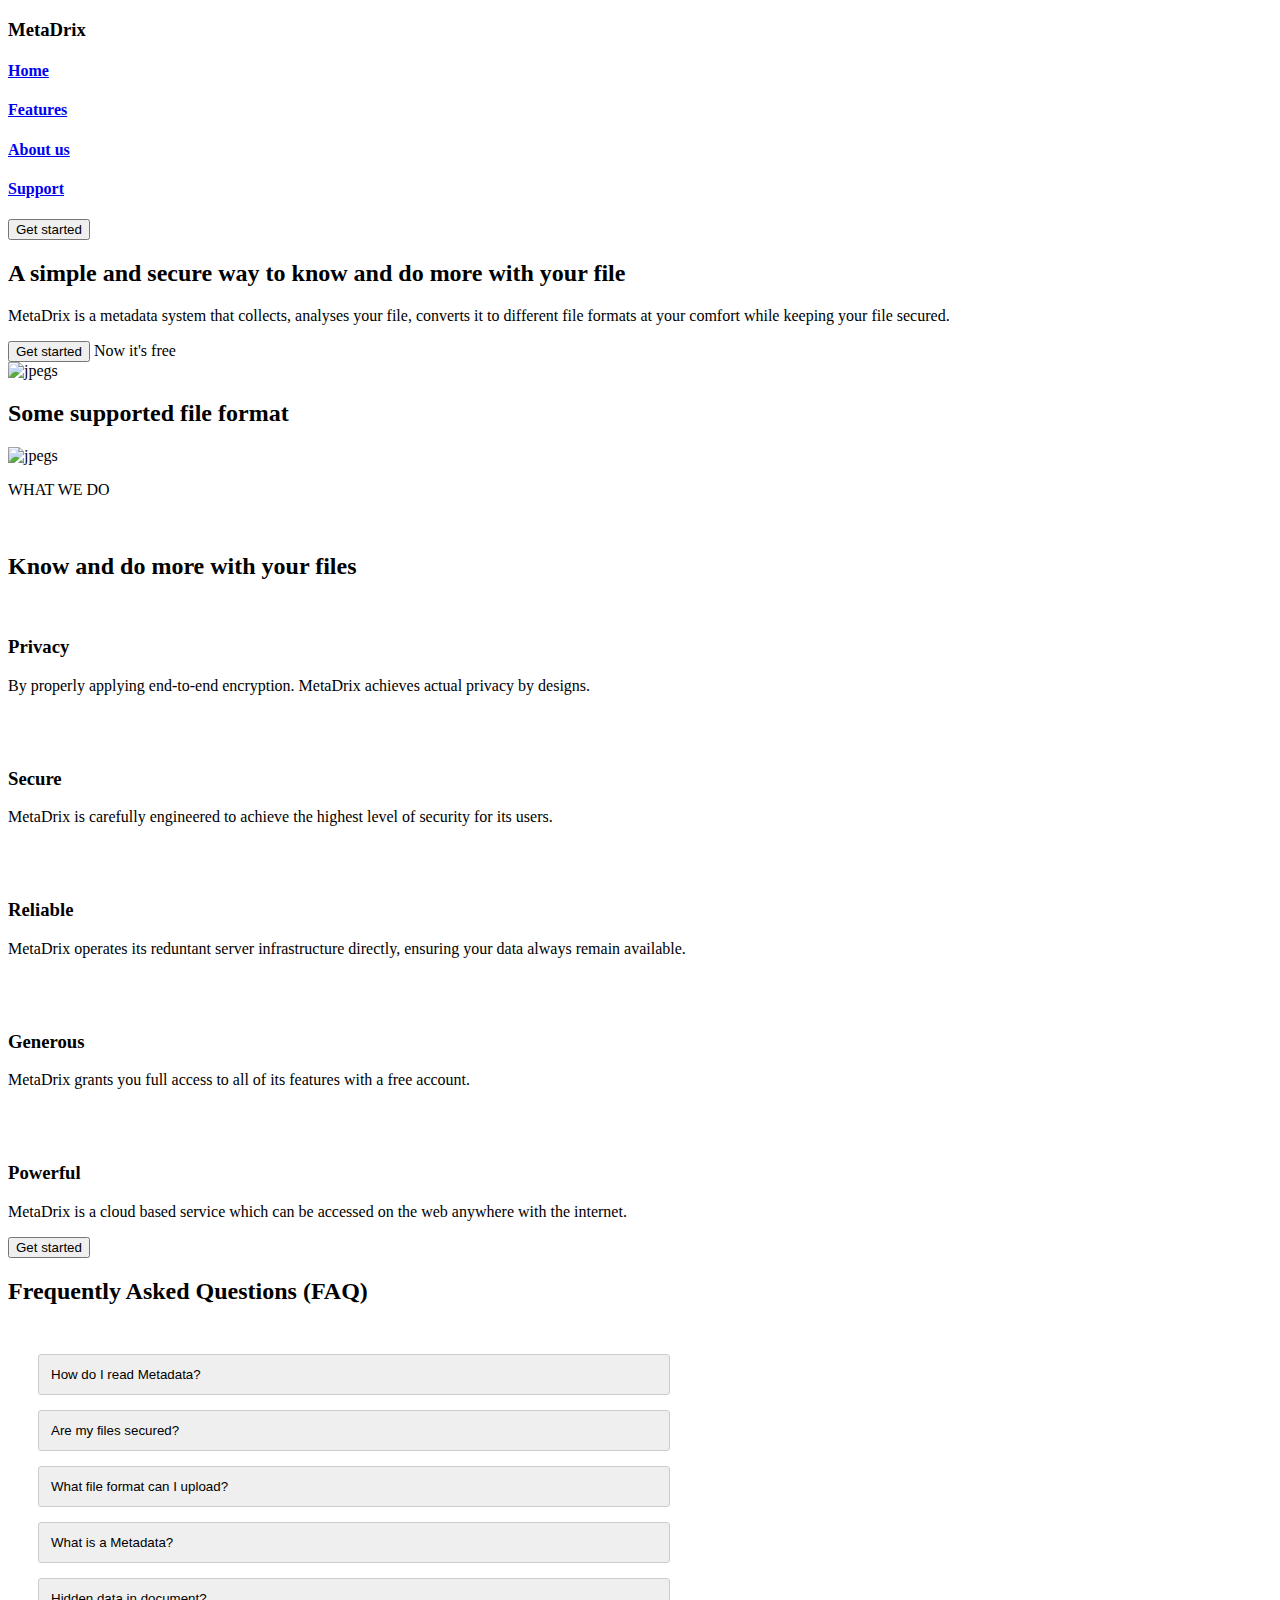
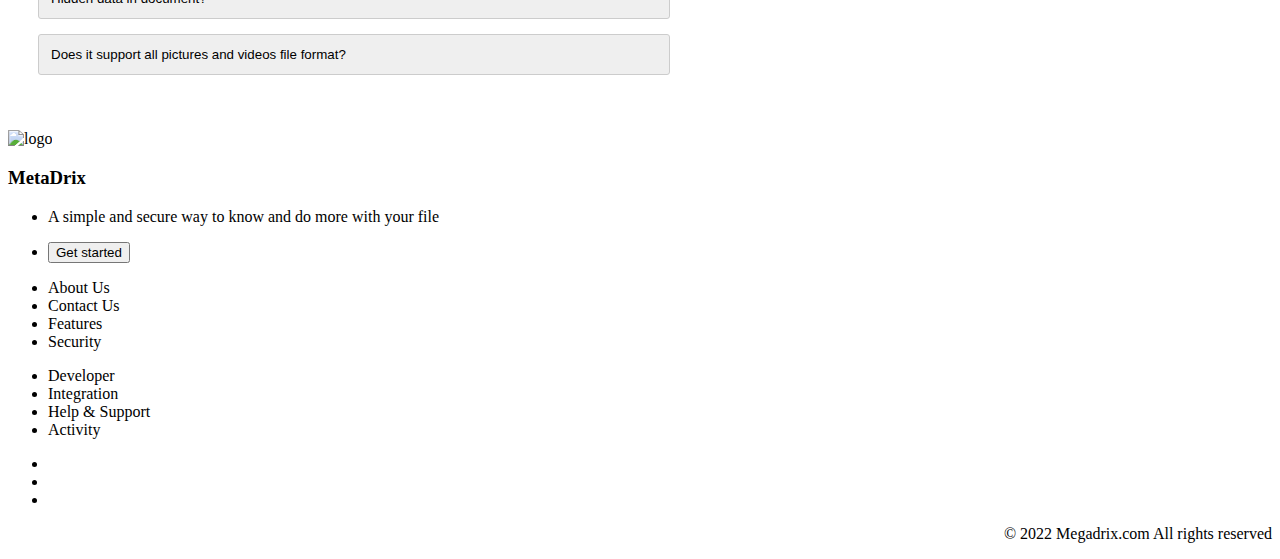
==== index.html @ 60a03e6a "metadata landing page in progress" ====
<!DOCTYPE html>
<html lang="en">
<head>
    <meta charset="UTF-8">
    <meta http-equiv="X-UA-Compatible" content="IE=edge">
    <meta name="viewport" content="width=device-width, initial-scale=1.0">
    <title>landing page</title>
    <link rel="shortcut icon" href="asset/favicon-32x32 (3).png" type="image/x-icon">
    <link rel="stylesheet" href="style.css">
</head>
<body>
    <header>
        <div class="navbar">
                    <h3 class="left">MetaDrix</h3>
                    <a class="#" href="#"><i class="fa fa-fw fa-home"></i>
                        <h4>Home</h4>
                      </a>
                      <a href="#"><i class="fa fa-fw fa-search"></i>
                        <h4>Features</h4>
                      </a>
                      <a href="#"><i class="fa fa-fw fa-envelope"></i>
                        <h4>About us</h4>
                      </a>
                      <a href="#"><i class="fa fa-fw fa-user"></i>
                        <h4>Support</h4>
                      </a>
                      </div>
                      <div>
                      <button  class="right" type="submit">Get started</button>
                      </div>
    </header>
    <main>
            <div class="container">
                <div>
                    <h2>A simple and secure way to know and do more with your file</h2>
                    <p>
                       MetaDrix is a metadata system that collects, analyses your file, converts it to different file formats at your comfort while keeping your file secured.
                    </p>
                    <button type="submit">Get started</button>
                    Now it's free
                </div>
                      <div>
                        <img src="" alt="jpegs">
                      </div>
                </div>
            </div>
            <div class="container">
                <div>
                    <h2>Some supported file format</h2>
                        <img src="" alt="jpegs">
                      </div>
            </div>

            <div class="container">
                <div>
                    <p>WHAT WE DO</p><br>
                    <h2>Know and do more with your files</h2>
                   <div></div>
                   <div></div>
                   <div></div>
                </div>
            </div>

            <div class="grid">
                <div class="1">
                    <img src="" alt="">
                    <h3>Privacy</h3>
                    <p>By properly applying end-to-end encryption. MetaDrix achieves actual privacy by designs.</p>
                </div>
                <div class="2">
                    <img src="" alt="">
                    <h3>Secure</h3>
                    <p>MetaDrix is carefully engineered to achieve the highest level of security for its users.</p>
                </div>
                <div class="3">
                    <img src="" alt="">
                    <h3>Reliable</h3>
                    <p>MetaDrix operates its reduntant server infrastructure directly, ensuring your data always remain available.</p>
                </div>
                <div class="4">
                    <img src="" alt="">
                    <h3>Generous</h3>
                    <p>MetaDrix grants you full access to all of its features with a free account.</p>
                </div>
                <div class="5">
                    <img src="" alt="">
                    <h3>Powerful</h3>
                    <p>MetaDrix is a cloud based service which can be accessed on the web anywhere with the internet.</p>
                </div>
            </div>

            <div class="container">
                    <button type="submit">Get started</button>
            </div>

            <div class="container">
                <div>
                    <h2>Frequently Asked Questions (FAQ)</h2>
                    <form action="#">
                        <div class="form">
                            <div class="types">
                                <input type="submit" value="How do I read Metadata?">
                            </div>
                            <div class="types">
                                <input type="submit" value="Are my files secured?">
                            </div>
                            <div class="types">
                                <input type="submit" value="What file format can I upload?">
                            </div>
                            <div class="types">
                                <input type="submit" value="What is a Metadata?">
                            </div>
                            <div class="types">
                                <input type="submit" value="Hidden data in document?">
                            </div>
                            <div class="types">
                                <input type="submit" value="Does it support all pictures and videos file format?">
                            </div>
                        </div>
                    </form>
                </div>
            </div>
        </main>
        
            <footer>
                <div class="container">
                <img src="asset/logo.svg" alt="logo">
                <h3>MetaDrix</h3>
                <div class="flex direction">
                    <div>
                <ul>
                    <li>
                        <p>
                            A simple and secure way to know and do more with your file
                        </p>
                    </li>
                    <li>
                        <button type="submit">Get started</button>
                    </li>
                </ul>
            </div>

                <div>
                    <ul>
                        <li>About Us</li>
                        <li>Contact Us</li>
                        <li>Features</li>
                        <li>Security</li>
                    </ul>
                </div>

                    <div>
                        <ul>
                            <li>Developer</li>
                            <li>Integration</li>
                            <li>Help & Support</li>
                            <li>Activity</li>
                        </ul>
                    </div>

                    <div>
                        <ul class="list">
                            <li><a class="work" href="a"><i class="fab fa"></i></a></li>
                            <li><a class="work" href="b"><i class="fab fa"></i></a></li>
                            <li><a class="work" href="c"><i class="fab fa"></i></a></li>
                        </ul>
                    </div>
                </div>
                <p style="text-align: right;">&copy; 2022 Megadrix.com   All rights reserved</p>
            </div>
            </footer>
</body>
</html>
---- style.css ----
/* @import url('https://fonts.googleapis.com/css2?family=Open+Sans:wght@400;700&display=swap');
@import url('https://fonts.googleapis.com/css2?family=Poppins:wght@600&display=swap');


*{
    margin: 0;
    border: 0;
    box-sizing: border-box;
}

body{
font-family: 'Open Sans', sans-serif;

}

h1, h2{
font-family: 'Poppins', sans-serif;
}

.container{
    width: 1000px;
    max-width: 100%;
    min-height: 100vh;
    padding: 0 20px;
    margin: 0 auto;
}

img{
    max-width: 100%;
}

header{
    background-image: url('asset/bg-hero-desktop.svg');
    background-size: cover;
    background-position: center center;
    background-color: hsl(193, 100%, 96%);
    padding: 40px 0;
}

.flex{
    display: flex;
    align-items: center;
}

.flex>div{
    flex: 1;
}

nav{
    justify-content: space-between;
    margin-bottom: 40px;
    align-items: center;

}

.box{
    border-radius: 15px;
    box-shadow: 0 0 10px rgba(0, 0, 0, 0.15);
    margin: 35px 0;
    padding: 60px;
}

.box img{
    width: 80%;
}

.center{
    text-align: center;
}

.box2{
    display: inline-block;
    background-color: white;
}

footer{
    background-color: hsl(192, 100%, 9%);
    color: white;
    padding: 180px 0 60px;
    margin-top: -440px;
    position: relative;
    z-index: -1;
}

footer ul{
    padding: 0;
    list-style-type: none;
}

footer ul li{
    margin-bottom: 20px;
}

.direction{
    align-items: flex-start;
}

.work{
  border: 1px solid #fff; 
  border-radius: 50%; 
  height: 40px;
  width: 40px;
  display: inline-block;
  margin-right: 10px;
} */

.form{
    background-color: white;
    width: 50%;
    padding: 30px;
    margin: 10px 0;
}

input{
    width: 100%;
    padding: 12px;
    margin-bottom: 15px;
    border: 1px solid #ccc;
    border-radius: 3px;
    text-align: left;
}

  .grid{
    display: grid;
    grid-template-areas: 
    '1, 2, 3'
    '4, 5'
    ;
    margin: auto;
    gap: 20px;
    width: 100%;
  }
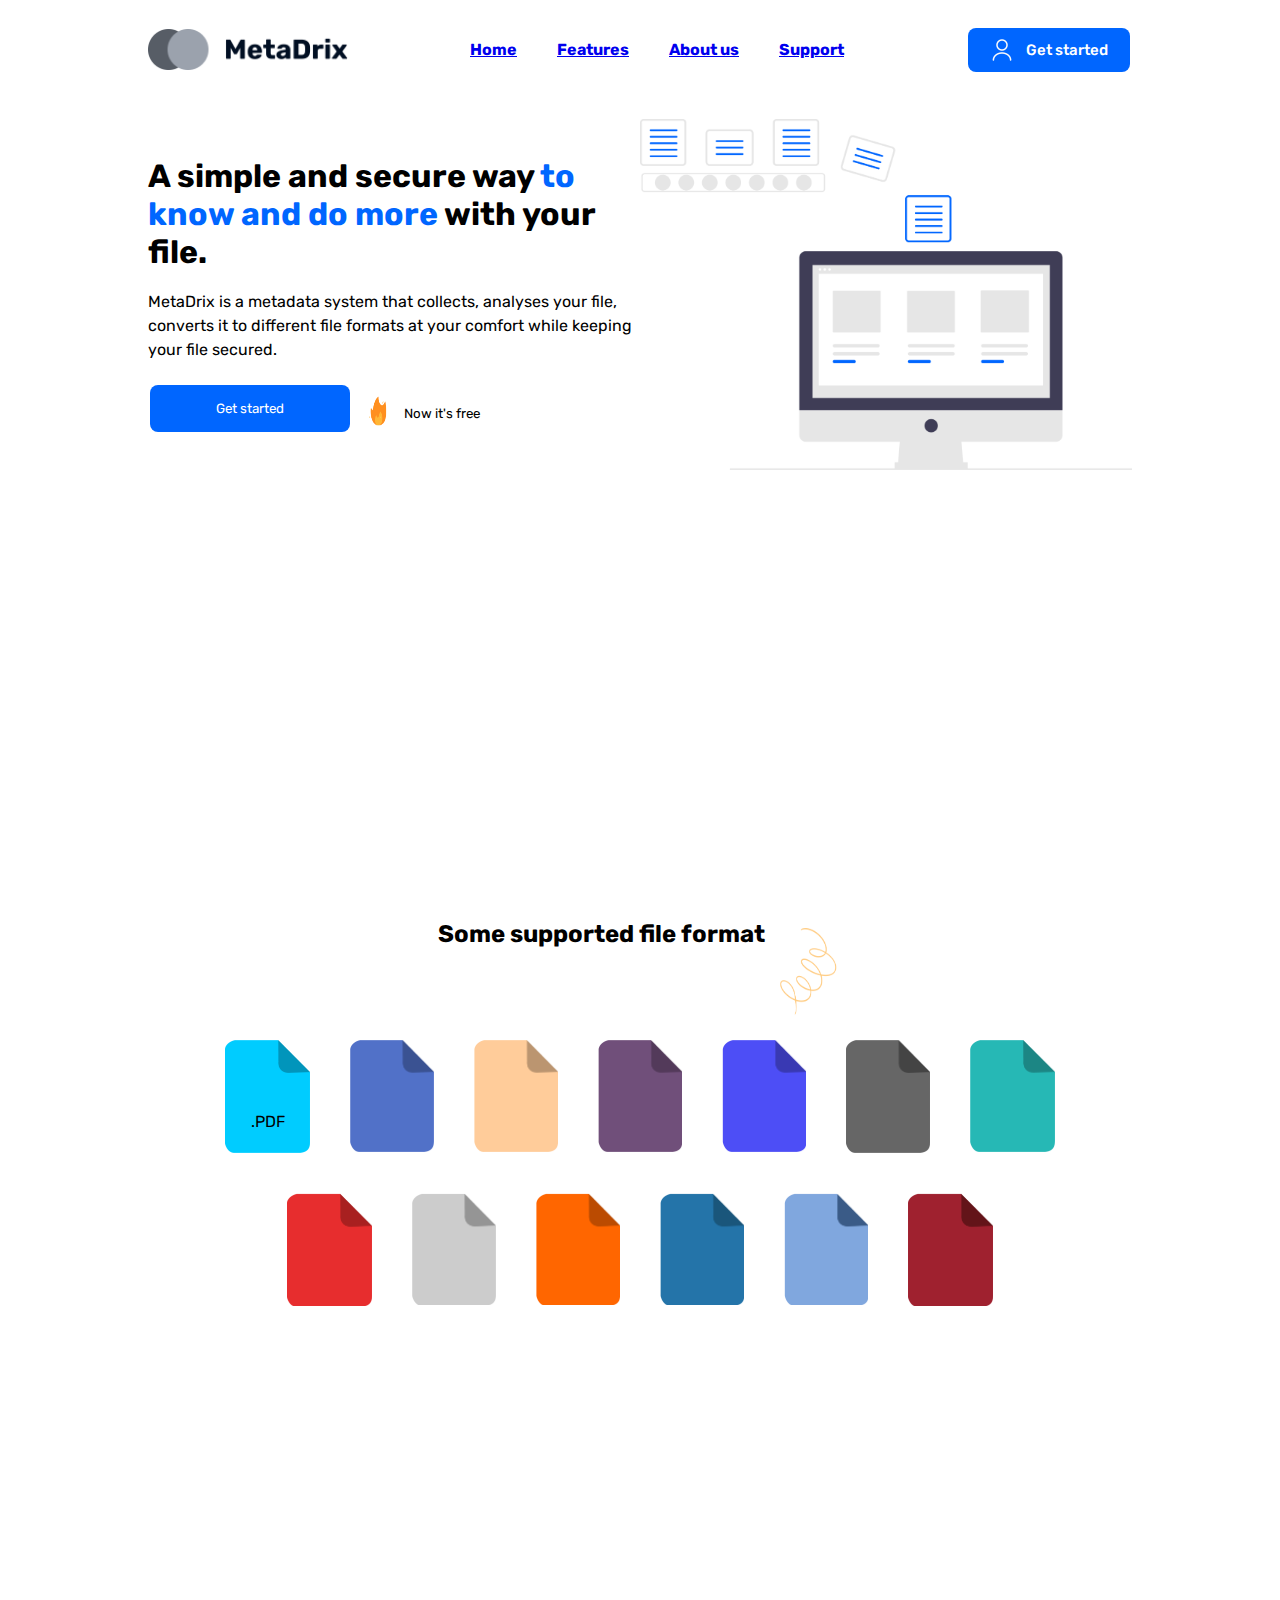
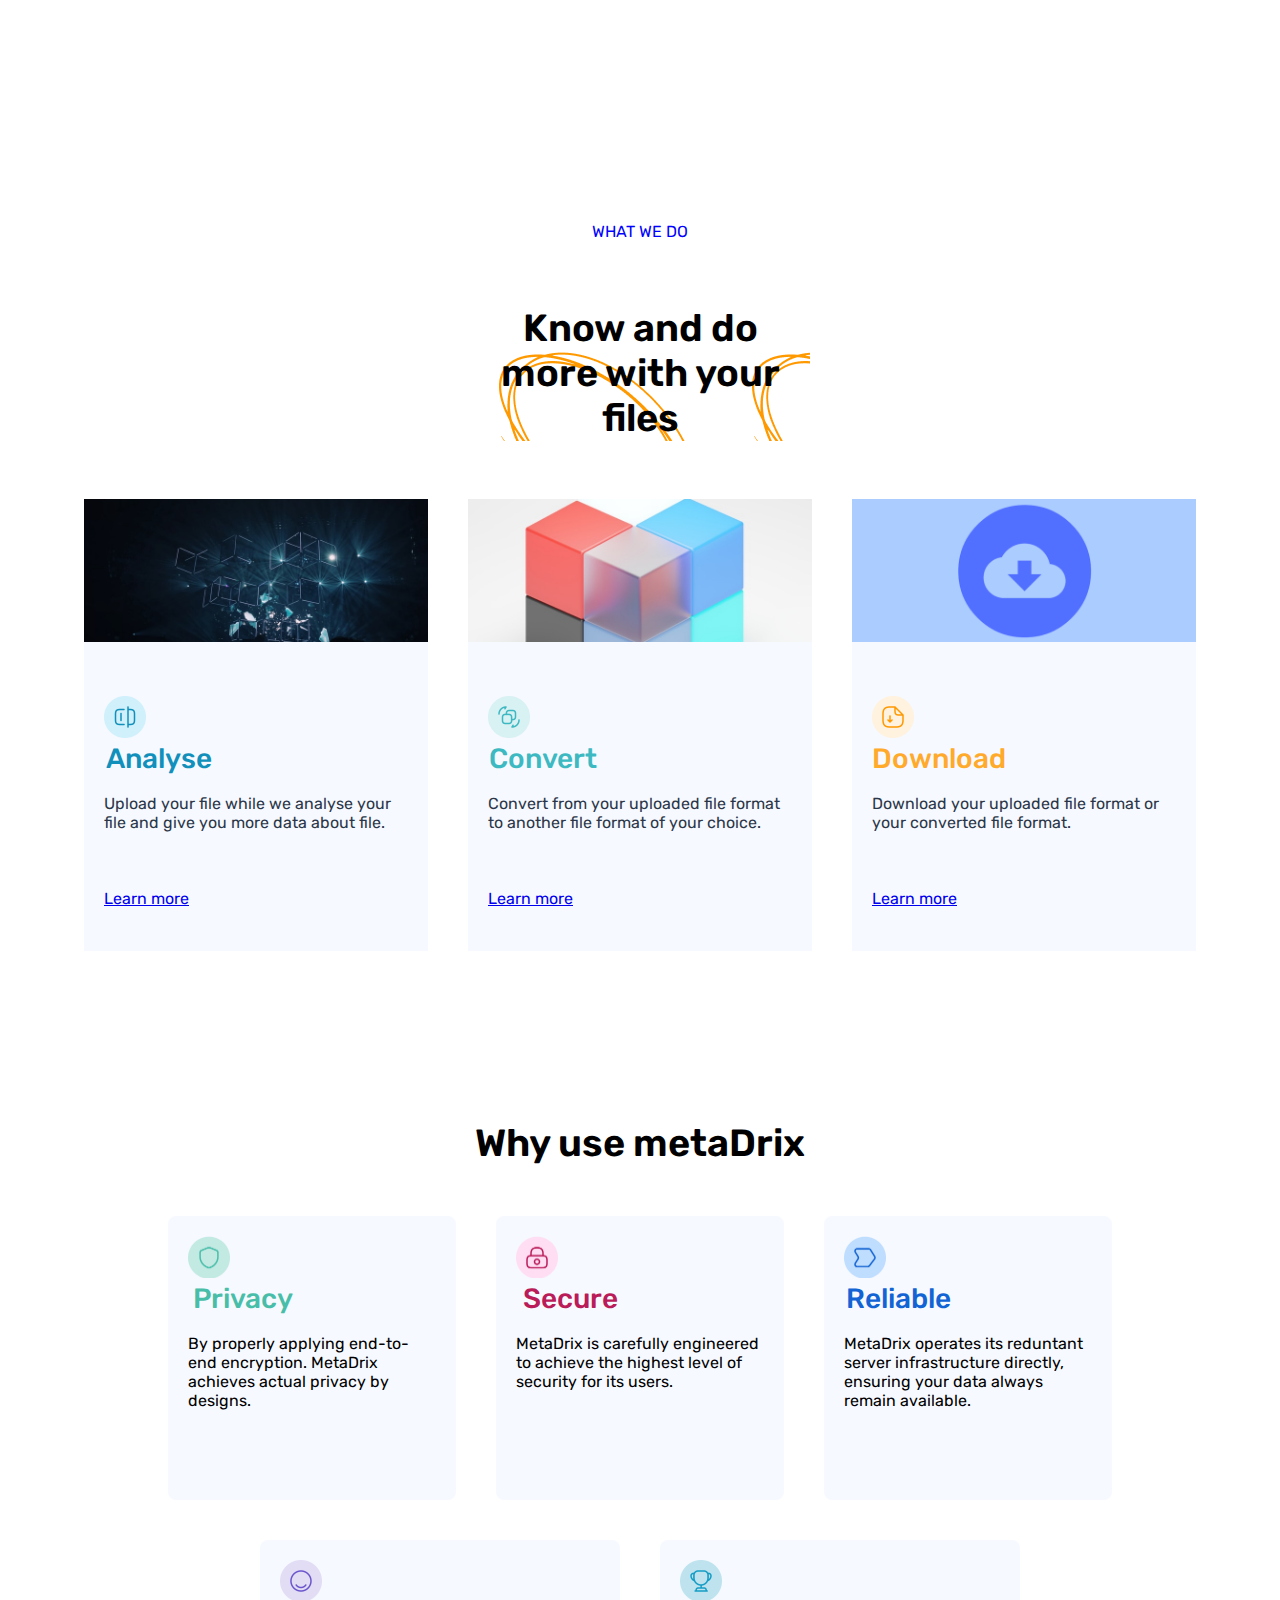
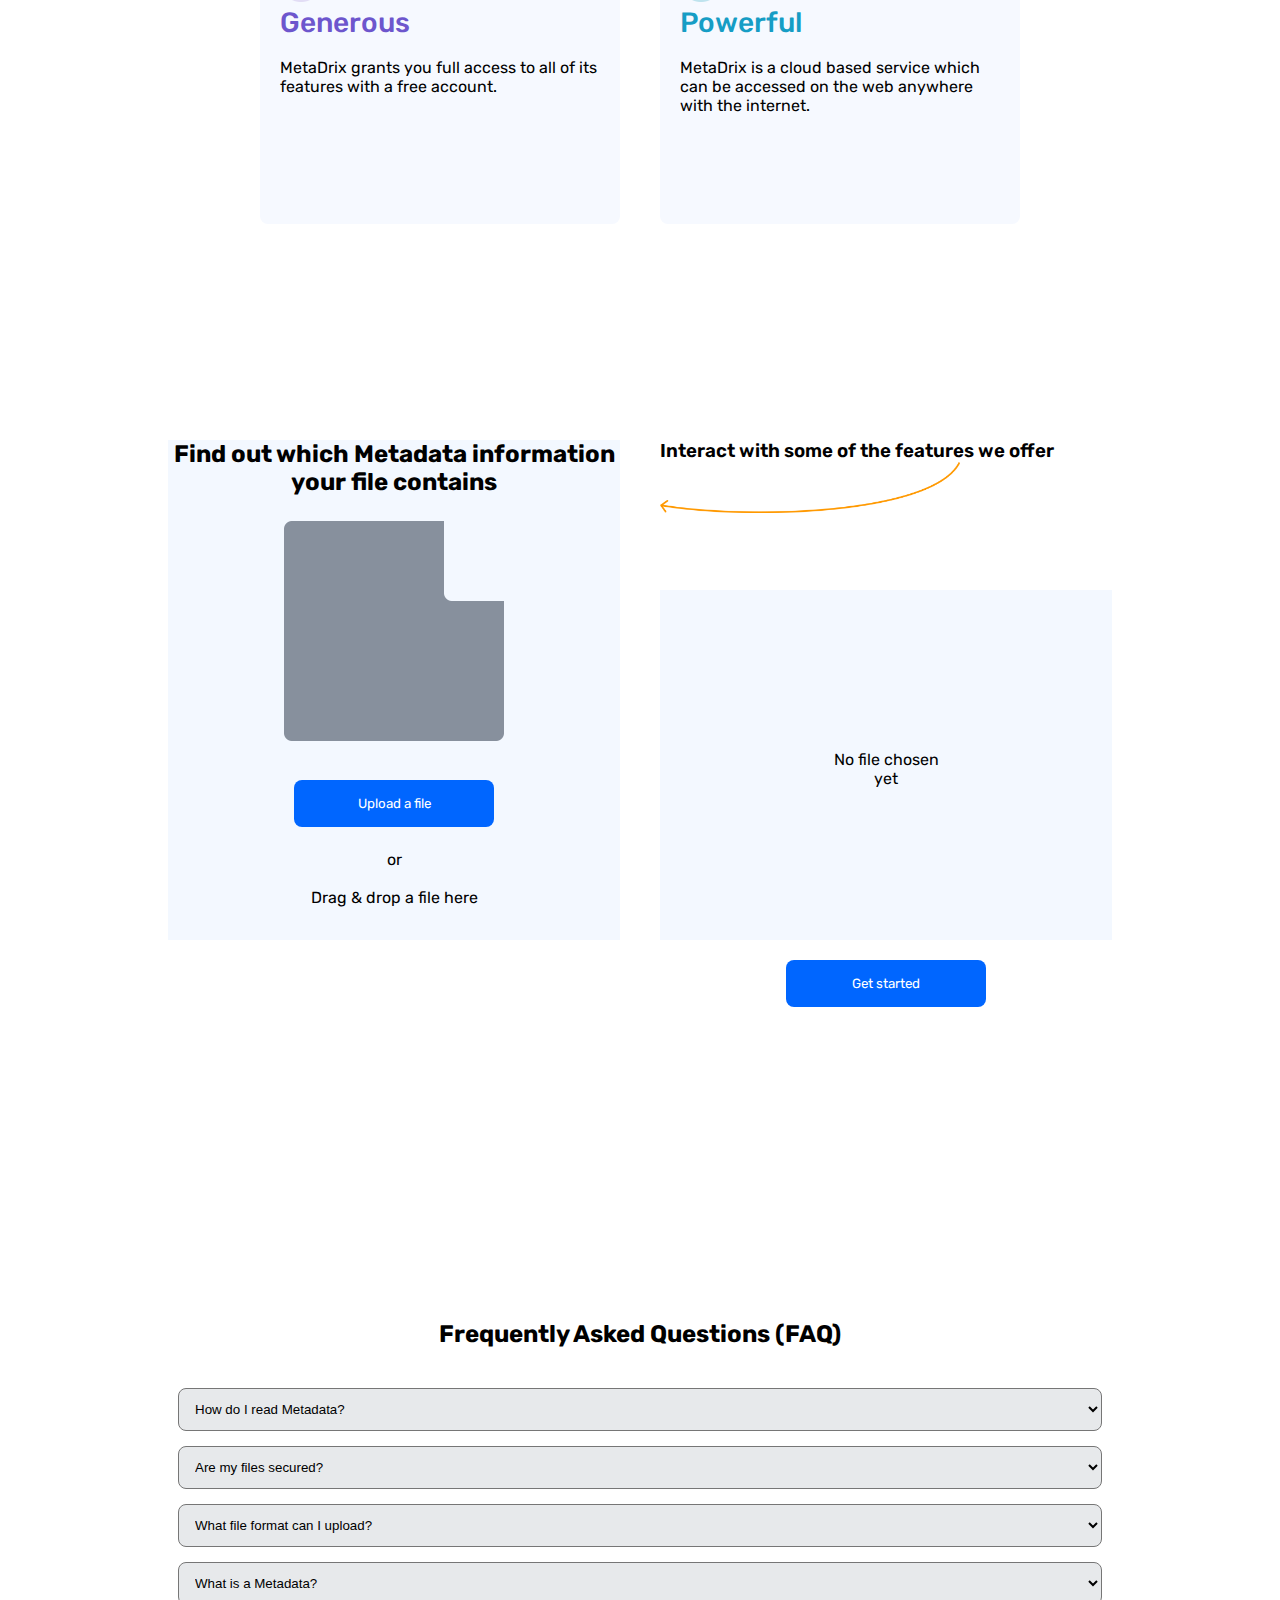
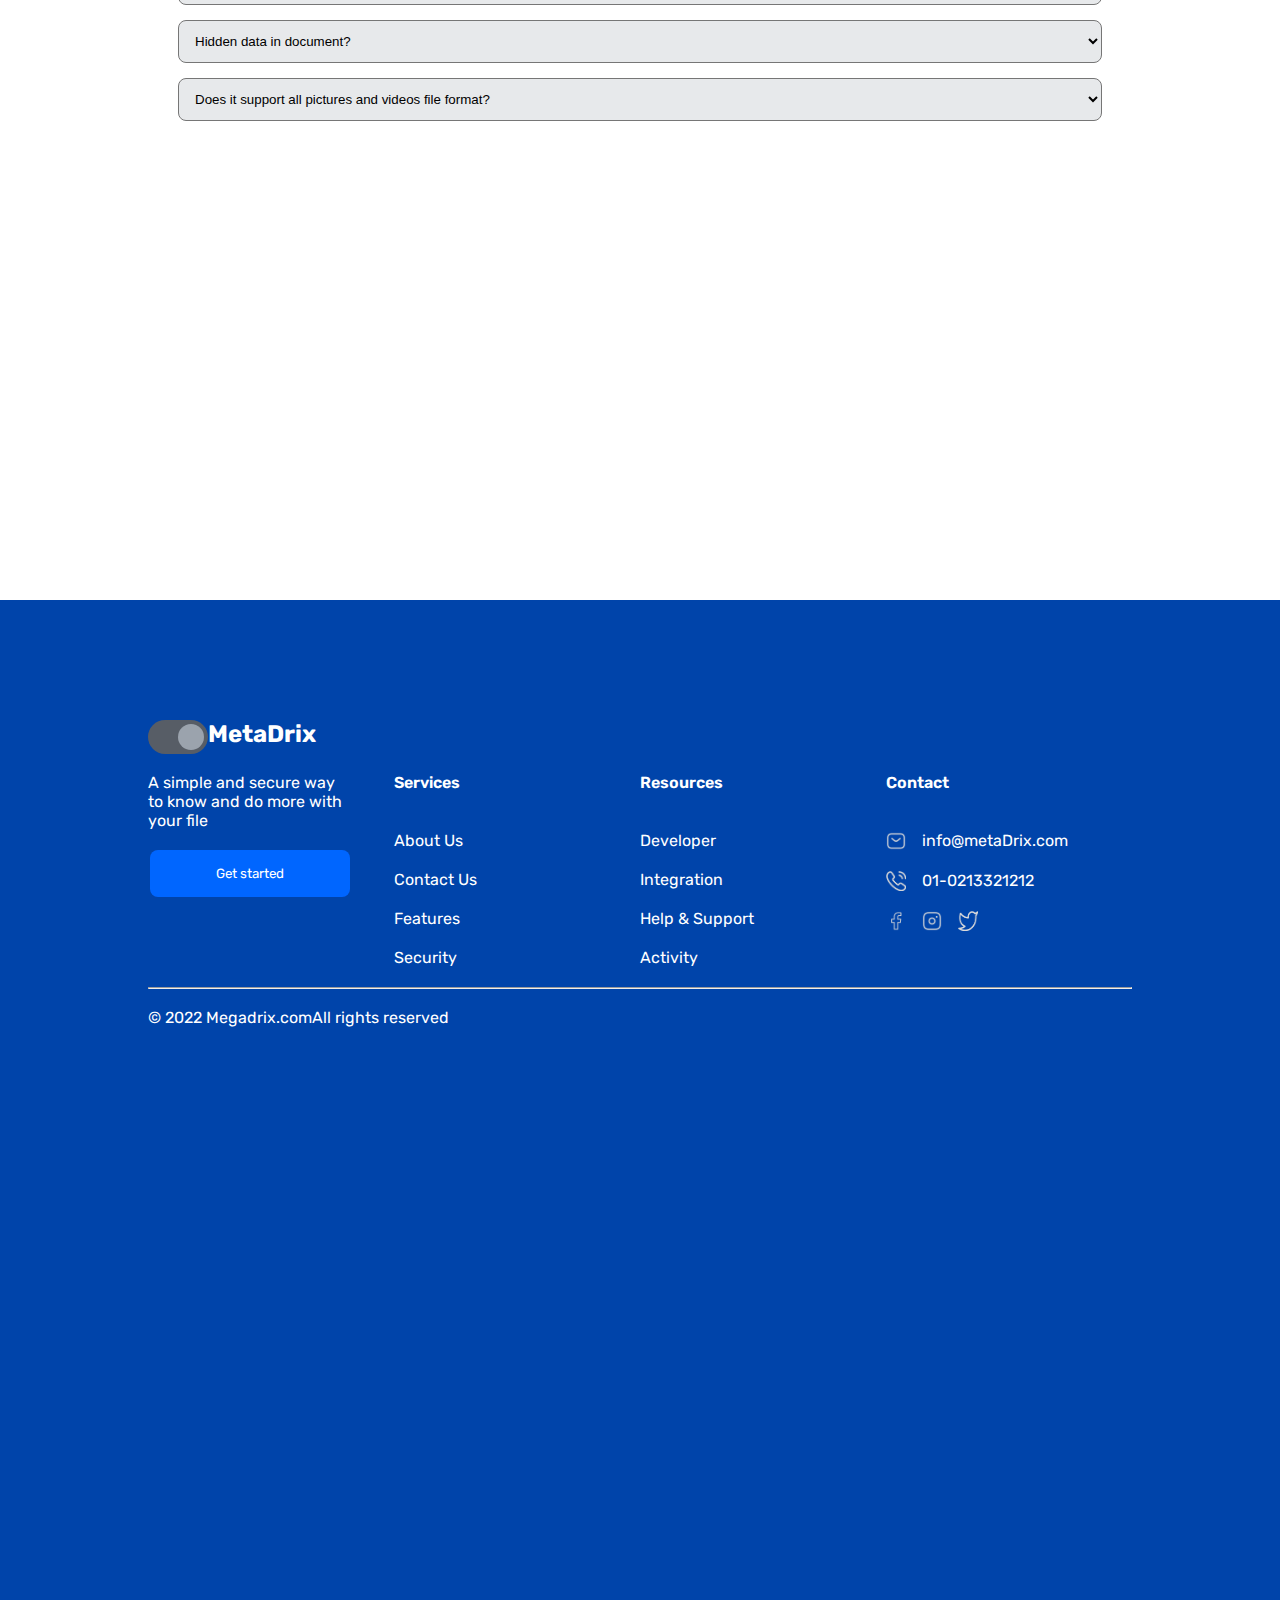
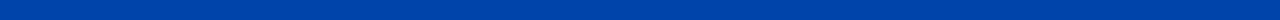
==== commit eccd334e: "refactored" ====
--- a/index.html
+++ b/index.html
@@ -7,90 +7,198 @@
     <title>landing page</title>
     <link rel="shortcut icon" href="asset/favicon-32x32 (3).png" type="image/x-icon">
     <link rel="stylesheet" href="style.css">
+    <style>
+        @import url('https://fonts.googleapis.com/css2?family=Open+Sans:wght@400;700&family=Rubik:wght@300;400;500;600;700;800;900&display=swap');
+    </style>
 </head>
 <body>
     <header>
-        <div class="navbar">
-                    <h3 class="left">MetaDrix</h3>
-                    <a class="#" href="#"><i class="fa fa-fw fa-home"></i>
-                        <h4>Home</h4>
-                      </a>
-                      <a href="#"><i class="fa fa-fw fa-search"></i>
-                        <h4>Features</h4>
-                      </a>
-                      <a href="#"><i class="fa fa-fw fa-envelope"></i>
-                        <h4>About us</h4>
-                      </a>
-                      <a href="#"><i class="fa fa-fw fa-user"></i>
-                        <h4>Support</h4>
-                      </a>
+        <div class="container">
+            <nav class="navbar">
+                <div class="display">
+                    <!-- <div> <label class="switch">
+                        <input type="checkbox" checked>
+                        <span class="slider round"></span>
+                      </label></div>
+                   
+                      <div><h2>MetaDrix</h2></div> -->
+                      <img style="width: 200px;" src="./Frame 32.png" alt="png">
+                </div>
+                <div class="styles">
+                    <div>
+                        <a class="#" href="#"><i class="fa fa-fw fa-home"></i>
+                            <h4>Home</h4>
+                          </a>
+                    </div>
+                    <div>
+                        <a href="#"><i class="fa fa-fw fa-search"></i>
+                            <h4>Features</h4>
+                          </a>
+                    </div>
+                    <div>
+                        <a href="#"><i class="fa fa-fw fa-envelope"></i>
+                            <h4>About us</h4>
+                          </a>
+                    </div>
+                    <div>
+                        <a href="#"><i class="fa fa-fw fa-user"></i>
+                            <h4>Support</h4>
+                          </a>
+                    </div>
+                  </div>
+                      <div>
+                      <button  class="navbutton" type="submit"><div><img class="userimg" src="user.png" alt="png"></div><div><p class="textbutton">Get started</p></div></button>
                       </div>
-                      <div>
-                      <button  class="right" type="submit">Get started</button>
-                      </div>
+                    </nav>
+                      <div class="nabar">
+                        <div>
+                            <p class="navtext">
+                               <h1> A simple and secure way <span style="color: #0066FF;">to know and do more</span> with your file.</h1><br>
+                            </p>
+                            <p class="align">
+                               MetaDrix is a metadata system that collects, analyses your file, converts it to different file formats at your comfort while keeping your file secured.
+                            </p><br>
+                            <div style="display: flex; gap: 1em; " class="fire">
+                                <button class="" type="submit">Get started</button>
+                            <img class="fireimg" src="./fxemoji_fire.png" alt="png"> <small style="margin-top: 25px;">Now it's free</small> 
+                            </div>
+                            
+                        </div>
+                              <div>
+                                <img src="./monitor img.png" alt="jpegs">
+                              </div>
+                        </div>
+                    </div>
     </header>
     <main>
             <div class="container">
                 <div>
-                    <h2>A simple and secure way to know and do more with your file</h2>
-                    <p>
-                       MetaDrix is a metadata system that collects, analyses your file, converts it to different file formats at your comfort while keeping your file secured.
-                    </p>
-                    <button type="submit">Get started</button>
-                    Now it's free
-                </div>
-                      <div>
-                        <img src="" alt="jpegs">
+                   <div style="display: flex; justify-content: center;"><h2 class="file">Some supported file format</h2> <img style="width: 76.56px; height: 99.88px;" src="./5.png" alt="png"></div> 
+                    <div class="smallbo">
+                        <div class="smallbox">
+                            <div class="pdf"> 
+                                <img src="./Group 31.png" alt="png">
+                                <p>.PDF</p>
+                            </div>
+                            <div><img src="./Group 32.png" alt="png"></div>
+                            <div><img src="./Group 33 (1).png" alt="png"></div>
+                            <div><img src="./Group 34.png" alt="png"></div>
+                            <div><img src="./Group 35.png" alt="png"></div>
+                            <div><img src="./Group 36 (1).png" alt="png"></div>
+                            <div><img src="./Group 37.png" alt="png"></div>
+                        </div>
+                            <div class="smallbox2">
+                                <div><img src="./Group 38.png" alt="png"></div>
+                                <div><img src="./Group 39.png" alt="png"></div>
+                                <div><img src="./Group 40.png" alt="png"></div>
+                                <div><img src="./Group 41.png" alt="png"></div>
+                                <div><img src="./Group 42.png" alt="png"></div>
+                                <div><img src="./Group 43.png" alt="png"></div>
+                            </div>
+                    </div>
+
                       </div>
-                </div>
-            </div>
+            </div>
+
             <div class="container">
+                <div class="align">
+                    <p class="text">WHAT WE DO</p><br>
+                    <h2 class="h">Know and do more with your files</h2>
+                    </div>
+                   <div>
+                    <div class="flex">
+                        <div>
+                            <div>
+                                <img styles="width: px; height: 150px;" src="./Rectangle 19.png" alt="png">
+                            </div>
+                            <div class="icons">
+                                <img class="icon" src="./Group 22.png" alt="png">
+                            <h3 style="color: #1190BB;" class="h3">Analyse</h3><br>
+                            <p class="picon">Upload your file while we analyse your file and give you more data about file.</p><br><br><br>
+                            <a href="#">Learn more</a>
+                        </div>
+                    </div>
+                    <div>
+                        <div>
+                            <img styles="width: 360px; height: 150px;" src="./Rectangle 19 (1).png" alt="png">
+                        </div>
+                        <div class="icons">
+                            <img class="icon" src="./Group 23.png" alt="png"><br>
+                        <h3 style="color: #3DB9C2;" class="h3">Convert</h3><br>
+                        <p class="picon">Convert from your uploaded file format to another file format of your choice.</p><br><br><br>
+                        <a href="#">Learn more</a>
+                    </div>
+                    </div>
+                    <div>
+                        <div>
+                            <img styles="width: px; height: 150px;" src="./Frame 69 (1).png" alt="png">
+                        </div>
+                        <div class="icons">
+                            <img class="icon" src="./Group 24.png" alt="">
+                        <h3 style="color: #FFAA2B;" class="h3">Download</h3><br>
+                        <p class="picon">Download your uploaded file format or your converted file format.</p><br><br><br>
+                        <a href="#">Learn more</a>
+                    </div>
+                    </div>
+                   </div>
+                </div>
+            </div>
+            <div class="container ">
                 <div>
-                    <h2>Some supported file format</h2>
-                        <img src="" alt="jpegs">
-                      </div>
-            </div>
-
+                    <h2 class="gridtext">Why use metaDrix</h2>
+                </div>
+                <div class="grid">
+                    <div class="grid1">
+                        <img class="icon" src="./Group 25.png" alt="png"><br>
+                        <h3 style="color: #48BEA9;" class="h3">Privacy</h3><br>
+                        <p>By properly applying end-to-end encryption. MetaDrix achieves actual privacy by designs.</p>
+                    </div>
+                    <div class="grid1">
+                        <img class="icon" src="Group 26.png" alt="png"><br>
+                        <h3 style="color: #BA1C59;" class="h3">Secure</h3><br>
+                        <p>MetaDrix is carefully engineered to achieve the highest level of security for its users.</p>
+                    </div>
+                    <div class="grid1">
+                        <img class="icon" src="Group 27 (1).png" alt="png"><br>
+                        <h3 style="color: #1263D3;" class="h3">Reliable</h3><br>
+                        <p>MetaDrix operates its reduntant server infrastructure directly, ensuring your data always remain available.</p>
+                    </div>
+                </div>
+                <div class="grid">
+                    <div class="grid1">
+                        <img class="icon" src="Group 28.png" alt="png"><br>
+                        <h3 style="color: #6D56CD;" class="h3">Generous</h3><br>
+                        <p>MetaDrix grants you full access to all of its features with a free account.</p>
+                    </div>
+                    <div class="grid1">
+                        <img class="icon" src="Group 29.png" alt="png"><br>
+                        <h3 style="color: #169DC5;" class="h3">Powerful</h3><br>
+                        <p>MetaDrix is a cloud based service which can be accessed on the web anywhere with the internet.</p>
+                    </div>
+                </div>
+            </div>
             <div class="container">
-                <div>
-                    <p>WHAT WE DO</p><br>
-                    <h2>Know and do more with your files</h2>
-                   <div></div>
-                   <div></div>
-                   <div></div>
-                </div>
-            </div>
-
-            <div class="grid">
-                <div class="1">
-                    <img src="" alt="">
-                    <h3>Privacy</h3>
-                    <p>By properly applying end-to-end encryption. MetaDrix achieves actual privacy by designs.</p>
-                </div>
-                <div class="2">
-                    <img src="" alt="">
-                    <h3>Secure</h3>
-                    <p>MetaDrix is carefully engineered to achieve the highest level of security for its users.</p>
-                </div>
-                <div class="3">
-                    <img src="" alt="">
-                    <h3>Reliable</h3>
-                    <p>MetaDrix operates its reduntant server infrastructure directly, ensuring your data always remain available.</p>
-                </div>
-                <div class="4">
-                    <img src="" alt="">
-                    <h3>Generous</h3>
-                    <p>MetaDrix grants you full access to all of its features with a free account.</p>
-                </div>
-                <div class="5">
-                    <img src="" alt="">
-                    <h3>Powerful</h3>
-                    <p>MetaDrix is a cloud based service which can be accessed on the web anywhere with the internet.</p>
-                </div>
-            </div>
-
-            <div class="container">
-                    <button type="submit">Get started</button>
+                <div class="box">
+                    <div class="box1">
+                        <h2 class="width">Find out which Metadata information your file contains</h2>
+                        <img style="width: 220px; height: 220px; display: block; margin-left: auto; margin-right: auto; margin-top: 25px;" src="./Subtract.png" alt="png"><br>
+                        <button style="margin-top: 20px; display: block; margin-left: auto; margin-right: auto;" type="submit"> Upload a file</button><br>
+                        <p style="text-align: center;">or</p><br>
+                        <p style="text-align: center;">Drag & drop a file here</p>
+                    </div>
+                    <div class="box22">
+                        <div class="box2">
+                            <h3 class="interact_text">Interact with some of the features we offer</h3>
+                            <img class="arow" src="./Arrow 1.png" alt="png">
+                        </div>
+                        <div class="box3">
+                            <p class="box33">No file chosen yet</p>
+                        </div>
+                        <div class="">
+                            <button style="margin-top: 20px; display: block; margin-left: auto; margin-right: auto;" type="submit">Get started</button>
+                    </div>
+                    </div>
+                </div>
             </div>
 
             <div class="container">
@@ -99,38 +207,55 @@
                     <form action="#">
                         <div class="form">
                             <div class="types">
-                                <input type="submit" value="How do I read Metadata?">
-                            </div>
-                            <div class="types">
-                                <input type="submit" value="Are my files secured?">
-                            </div>
-                            <div class="types">
-                                <input type="submit" value="What file format can I upload?">
-                            </div>
-                            <div class="types">
-                                <input type="submit" value="What is a Metadata?">
-                            </div>
-                            <div class="types">
-                                <input type="submit" value="Hidden data in document?">
-                            </div>
-                            <div class="types">
-                                <input type="submit" value="Does it support all pictures and videos file format?">
+                                <select>
+                                <option value="How do I read Metadata?">How do I read Metadata?</option>
+                            </select>
+                            </div>
+                            <div class="types">
+                                <select>
+                                    <option value="Are my files secured?">Are my files secured?</option>
+                                </select>
+                            </div>
+                            <div class="types">
+                                <select>
+                                    <option value="What file format can I upload?">What file format can I upload?</option>
+                                </select>
+                            </div>
+                            <div class="types">
+                                <select>
+                                    <option value="What is a Metadata?">What is a Metadata?</option>
+                                </select>
+                            </div>
+                            <div class="types">
+                                <select>
+                                    <option value="Hidden data in document?">Hidden data in document?</option>
+                                </select>
+                            </div>
+                            <div class="types">
+                                <select>
+                                    <option value="Does it support all pictures and videos file format?">Does it support all pictures and videos file format?</option>
+                                </select>
                             </div>
                         </div>
                     </form>
                 </div>
             </div>
         </main>
-        
+
             <footer>
                 <div class="container">
-                <img src="asset/logo.svg" alt="logo">
-                <h3>MetaDrix</h3>
-                <div class="flex direction">
+                    <div style="display: flex;">
+                        <label class="switch">
+                            <input type="checkbox" checked>
+                            <span class="slider round"></span>
+                          </label>
+                          <div><h2>MetaDrix</h2></div>
+                    </div><br>
+                <div class="flexdirection">
                     <div>
                 <ul>
                     <li>
-                        <p>
+                        <p style="text-align: left; width: 200px;">
                             A simple and secure way to know and do more with your file
                         </p>
                     </li>
@@ -142,6 +267,7 @@
 
                 <div>
                     <ul>
+                        <li style="font-weight: 600;">Services</li><br>
                         <li>About Us</li>
                         <li>Contact Us</li>
                         <li>Features</li>
@@ -151,6 +277,7 @@
 
                     <div>
                         <ul>
+                            <li style="font-weight: 600;">Resources</li><br>
                             <li>Developer</li>
                             <li>Integration</li>
                             <li>Help & Support</li>
@@ -159,14 +286,22 @@
                     </div>
 
                     <div>
-                        <ul class="list">
-                            <li><a class="work" href="a"><i class="fab fa"></i></a></li>
-                            <li><a class="work" href="b"><i class="fab fa"></i></a></li>
-                            <li><a class="work" href="c"><i class="fab fa"></i></a></li>
+                        <ul>
+                            <li style="font-weight: 600;">Contact</li><br>
+                            <li><div style="display: flex; gap: 1em"><img style="width: 20px;" src="./vuesax/linear/vuesax/linear/sms.png" alt="png"> info@metaDrix.com</div></li>
+                            <li><div style="display: flex; gap: 1em"><img style="width: 20px;" src="./vuesax/linear/vuesax/linear/call-calling.png" alt="png" > 01-0213321212</div></li>
+                            <li><div style="display: flex; gap: 1em;"><img style="width: 20px;"src="./uit_facebook-f.png" alt="png"><img style="width: 20px;" src="./vuesax/linear/vuesax/linear/instagram.png" alt="png"> <img style="width: 20px;" src="./Vector.png" alt="png"></div></li>
                         </ul>
                     </div>
                 </div>
-                <p style="text-align: right;">&copy; 2022 Megadrix.com   All rights reserved</p>
+                <hr><br>
+                <div style="display: flex;" >
+                    <div><p>
+                        &copy; 2022 Megadrix.com   
+                    </p></div>
+                    <div><p>All rights reserved</p></div>
+                    
+                </div>
             </div>
             </footer>
 </body>
--- a/style.css
+++ b/style.css
@@ -1,83 +1,108 @@
-/* @import url('https://fonts.googleapis.com/css2?family=Open+Sans:wght@400;700&display=swap');
-@import url('https://fonts.googleapis.com/css2?family=Poppins:wght@600&display=swap');
+@import url('https://fonts.googleapis.com/css2?family=Open+Sans:wght@400;700&family=Rubik:wght@300;400;500;600;700;800;900&display=swap');
 
 
 *{
     margin: 0;
-    border: 0;
+    padding: 0;
     box-sizing: border-box;
 }
-
 body{
-font-family: 'Open Sans', sans-serif;
-
-}
-
-h1, h2{
-font-family: 'Poppins', sans-serif;
-}
-
+    font-family: 'Rubik', sans-serif;
+}
 .container{
-    width: 1000px;
+    width: 1024px;
     max-width: 100%;
     min-height: 100vh;
-    padding: 0 20px;
+    padding: 20px;
     margin: 0 auto;
 }
 
-img{
-    max-width: 100%;
-}
-
-header{
-    background-image: url('asset/bg-hero-desktop.svg');
-    background-size: cover;
-    background-position: center center;
-    background-color: hsl(193, 100%, 96%);
-    padding: 40px 0;
-}
-
-.flex{
+.navbar{
     display: flex;
     align-items: center;
 }
 
-.flex>div{
-    flex: 1;
+.nabar>div{
+    flex: 2;
+}
+.nabar{
+    display: flex;
+    align-items: center;
 }
 
 nav{
     justify-content: space-between;
     margin-bottom: 40px;
-    align-items: center;
-
-}
-
-.box{
-    border-radius: 15px;
-    box-shadow: 0 0 10px rgba(0, 0, 0, 0.15);
-    margin: 35px 0;
-    padding: 60px;
-}
-
-.box img{
-    width: 80%;
-}
-
-.center{
-    text-align: center;
-}
-
-.box2{
-    display: inline-block;
+    align-items: flex-start;
+}
+
+.navtext{
+    font-family: 'Rubik';
+    font-style: normal;
+    font-weight: 700;
+    font-size: 52px;
+    line-height: 62px;
+
+}
+
+img{
+    max-width: 100%;
+}
+
+.form{
     background-color: white;
-}
-
-footer{
-    background-color: hsl(192, 100%, 9%);
+    width: 100%;
+    padding: 30px;
+    margin: 10px 0;
+    font-family: 'Rubik', sans-serif;
+}
+
+option{
+    font-family: 'Rubik', sans-serif;
+}
+
+select{
+    width: 100%;
+    padding: 12px;
+    margin-bottom: 15px;
+    border-radius: 8px;
+    text-align: left;
+    background: #E7E9EB;
+}
+.grid{
+    display: flex;
+    justify-content: center;
+}
+.grid>div{
+    width: 360px;
+    height: 284px;
+    margin: 20px;
+    background: #F6F9FF;
+    border-radius: 8px;
+    padding: 20px;
+}
+.gridtext{
+    font-size: 38px;
+    font-weight: 600;
+    background-image: url(./41.png);
+    margin-bottom: 30px;
+}
+
+.grid2{
+    display: flex;
+}
+.grid2>div{
+    background-color: #F6F9FF;
+    border-radius: 8px;
+    margin: 20px;
+    justify-content: center;
+    width: 288px;
+    height: 284px;
+}
+  footer{
+    background-color: #0044AA;
     color: white;
-    padding: 180px 0 60px;
-    margin-top: -440px;
+    padding: 100px 0 20px;
     position: relative;
     z-index: -1;
 }
@@ -90,43 +115,312 @@
 footer ul li{
     margin-bottom: 20px;
 }
-
-.direction{
+.flexdirection{
+    display: flex;
+    align-items: center;
+    flex-wrap: wrap;
+}
+.flex{
+    display: flex;
+    justify-content: center;
+    height: 492px;
+}
+.flex>div{
+    margin: 20px;
+    background: #F6F9FF; 
+    justify-content: center;
+    align-items: center;
+    
+}
+
+.text{
+    color: blue;
+    text-align: center;
+}
+.h{
+    background-image: url('./40.png');
+    font-weight: 600;
+    width: 339px;
+    justify-content: center;
+    margin: 1em auto;
+    font-weight: 600;
+    font-size: 38px;
+    line-height: 45px;
+}
+.file{
+    text-align: center;
+    margin-bottom: 60px;
+}
+h2{
+    text-align: center;
+}
+button{
+    background-color: #0066FF;
+    color: white;
+    margin: 4px 2px;
+    padding: 15px 60px;
+    cursor: pointer;
+    border: none;
+}
+
+.navbutton{
+    width: 162px;
+    height: 44px;
+    right: 104px;
+    border-radius: 8px;
+    display: flex;
+    flex-direction: row;
     align-items: flex-start;
-}
-
-.work{
-  border: 1px solid #fff; 
-  border-radius: 50%; 
-  height: 40px;
-  width: 40px;
-  display: inline-block;
-  margin-right: 10px;
-} */
-
-.form{
-    background-color: white;
+    padding: 10px;
+    gap: 8px;
+    float: end;
+    
+}
+.styles{
+    display: flex;
+}
+.styles>div{
+    margin: 20px;
+    font-weight: 500;
+}
+.styles a:hover {
+    color: #0066FF;
+  }
+.userimg{
+    width: 24px;
+    height: 24px;
+    position: absolute;
+
+}
+.textbutton{
+    font-family: 'Rubik';
+    font-style: normal;
+    font-weight: 500;
+    font-size: 15px;
+    line-height: 24px;
+    width: 110px;
+    text-align: end;
+
+}
+
+.fireimg{
+    width: 20px;
+    height: 29.85px;
+    margin-top: 15px;
+}
+.icon{
+    width: 42px;
+    height: 42px;
+}
+.navtext{
+    text-align: left;
+    color: #010F23;
+}
+.h3{
+    width: 109px;
+    height: 33px;
+    font-family: 'Rubik';
+    font-style: normal;
+    font-weight: 500;
+    font-size: 28px;
+    line-height: 33px;
+    text-align: center;
+}
+.icons{
+    padding: 20px;
+    margin-top: 30px;
+}
+.picon{
+    width: 304px;
+    height: 38px;
+    left: 32px;
+    top: 313px;
+    font-family: 'Rubik';
+    font-style: normal;
+    font-weight: 400;
+    font-size: 16px;
+    line-height: 19px;
+    color: #2B3748;
+}
+.box{
+    display: flex;
+}
+.box>div{
+ margin: 20px;   
+ justify-content: space-between;
+ width: 50%;
+
+}
+.box1{
+    background-color: #F3F8FF;
     width: 50%;
-    padding: 30px;
-    margin: 10px 0;
-}
-
-input{
-    width: 100%;
-    padding: 12px;
-    margin-bottom: 15px;
-    border: 1px solid #ccc;
-    border-radius: 3px;
+    height: 500px;
+    /* top: 3638px;
+    left: 104px;
+    margin: auto; */
+}
+.box3{
+    background-color: #F3F8FF;
+    /* width: 499px; */
+    height: 350px;
+    margin-top: 73px;
+
+
+}
+.box33{
+    text-align: center;
+    padding: 160px;
+}
+.box2{
+    margin-bottom: 50px;
+}
+.arow{
+    width: 300px;
+}
+
+.box22{
+    height: 500px;
+
+}
+.switch {
+    position: relative;
+    display: inline-block;
+    width: 60px;
+    height: 34px;
+  }
+  
+  .switch input { 
+    opacity: 0;
+    width: 0;
+    height: 0;
+  }
+  
+  .slider {
+    position: absolute;
+    cursor: pointer;
+    top: 0;
+    left: 0;
+    right: 0;
+    bottom: 0;
+    background-color: #ccc;
+    /* -webkit-transition: .4s;
+    transition: .4s; */
+  }
+  
+  .slider:before {
+    position: absolute;
+    content: "";
+    height: 26px;
+    width: 26px;
+    left: 4px;
+    bottom: 4px;
+    background-color: #9BA3AD;
+    /* -webkit-transition: .4s;
+    transition: .4s; */
+  }
+  
+  input:checked + .slider {
+    background-color: #575D66;
+  }
+  
+  input:focus + .slider {
+    box-shadow: 0 0 1px #575D66;
+  }
+  
+  input:checked + .slider:before {
+    -webkit-transform: translateX(26px);
+    -ms-transform: translateX(26px);
+    transform: translateX(26px);
+  }
+  
+  /* Rounded sliders */
+  .slider.round {
+    border-radius: 34px;
+  }
+  
+  
+  .slider.round:before {
+    border-radius: 50%;
+  }
+  .flexdirection{
+    display: flex;
+    align-items: flex-start;
+}
+.flexdirection>div{
+    flex: 1;
+}
+button{
+    display: flex;
+    flex-direction: row;
+    justify-content: center;
+    align-items: center;
+    padding: 16px 10px;
+    gap: 10px;
+    /* position: absolute; */
+    width: 200px;
+    /* height: 56px; */
+    left: 104px;
+    top: 668px;
+    background: #0066FF;
+    border-radius: 8px;
+    font-family: 'Rubik', sans-serif;
+}
+.navbutton>div{
+    display: flex;
+    justify-content: space-between;
+}
+.display{
+    display: flex;
+}
+.display>div{
+    justify-content: space-between;
+}
+.align{
+    font-family: 'Rubik';
+    font-style: normal;
+    font-weight: 400;
+    line-height: 24px;
     text-align: left;
 }
-
-  .grid{
-    display: grid;
-    grid-template-areas: 
-    '1, 2, 3'
-    '4, 5'
-    ;
-    margin: auto;
-    gap: 20px;
-    width: 100%;
-  }+.width{
+    width: ;
+}
+.interact_text{
+    text-align: left;
+    font-weight: 600;
+    
+}
+.smallbox{
+    display: flex;
+    justify-content: center;
+    
+}
+.smallbox>div{
+    width: 84.2px;
+    height: 112.72px;
+    margin: 20px;
+}
+.smallbox2{
+    display: flex;
+    justify-content: center;
+}
+.smallbox2>div{
+    width: 84.2px;
+    height: 112.72px;
+    margin: 20px;
+}
+.pdf{
+    position: relative;
+
+}
+.pdf>p{ 
+   position: absolute;
+   left: 25.63px;
+   bottom: 1rem;
+   right: 1rem;
+    top: 71.7px;
+}
+
+@media screen and (max-width: 786px) {
+    .container
+}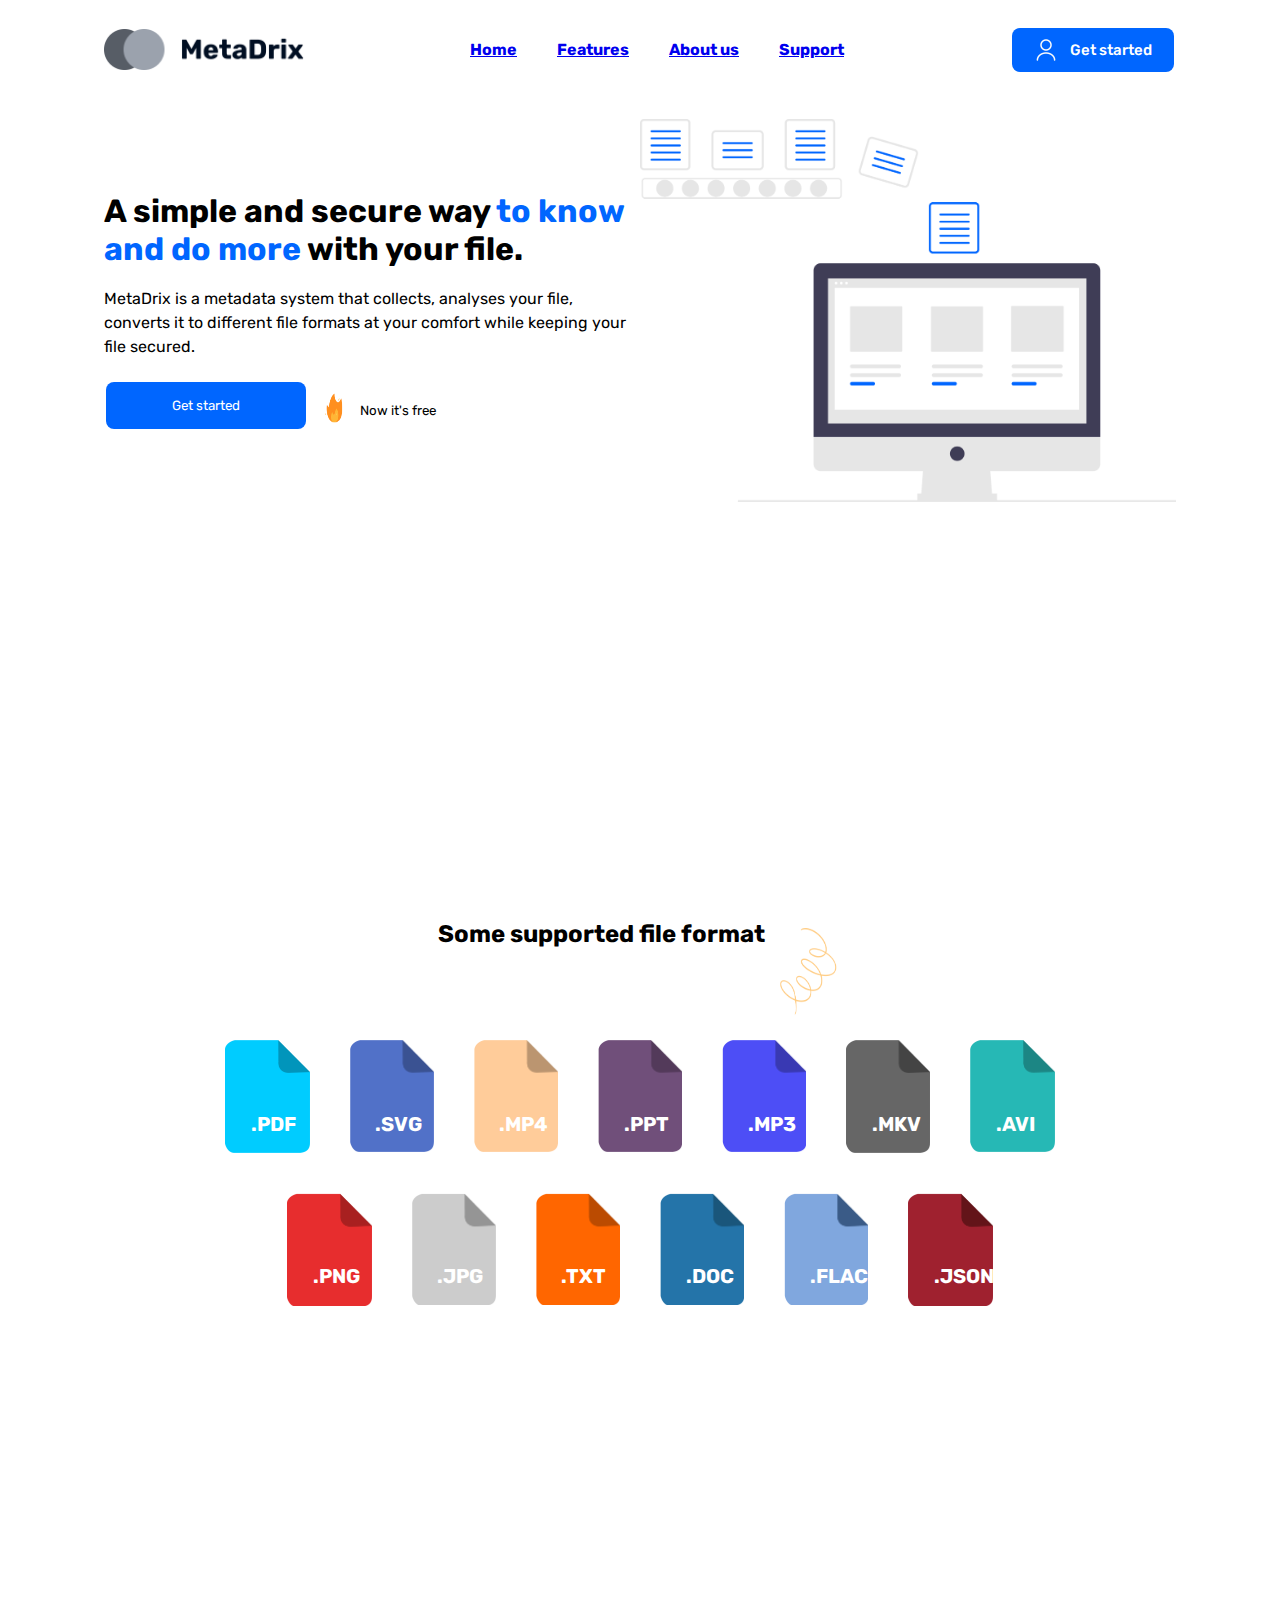
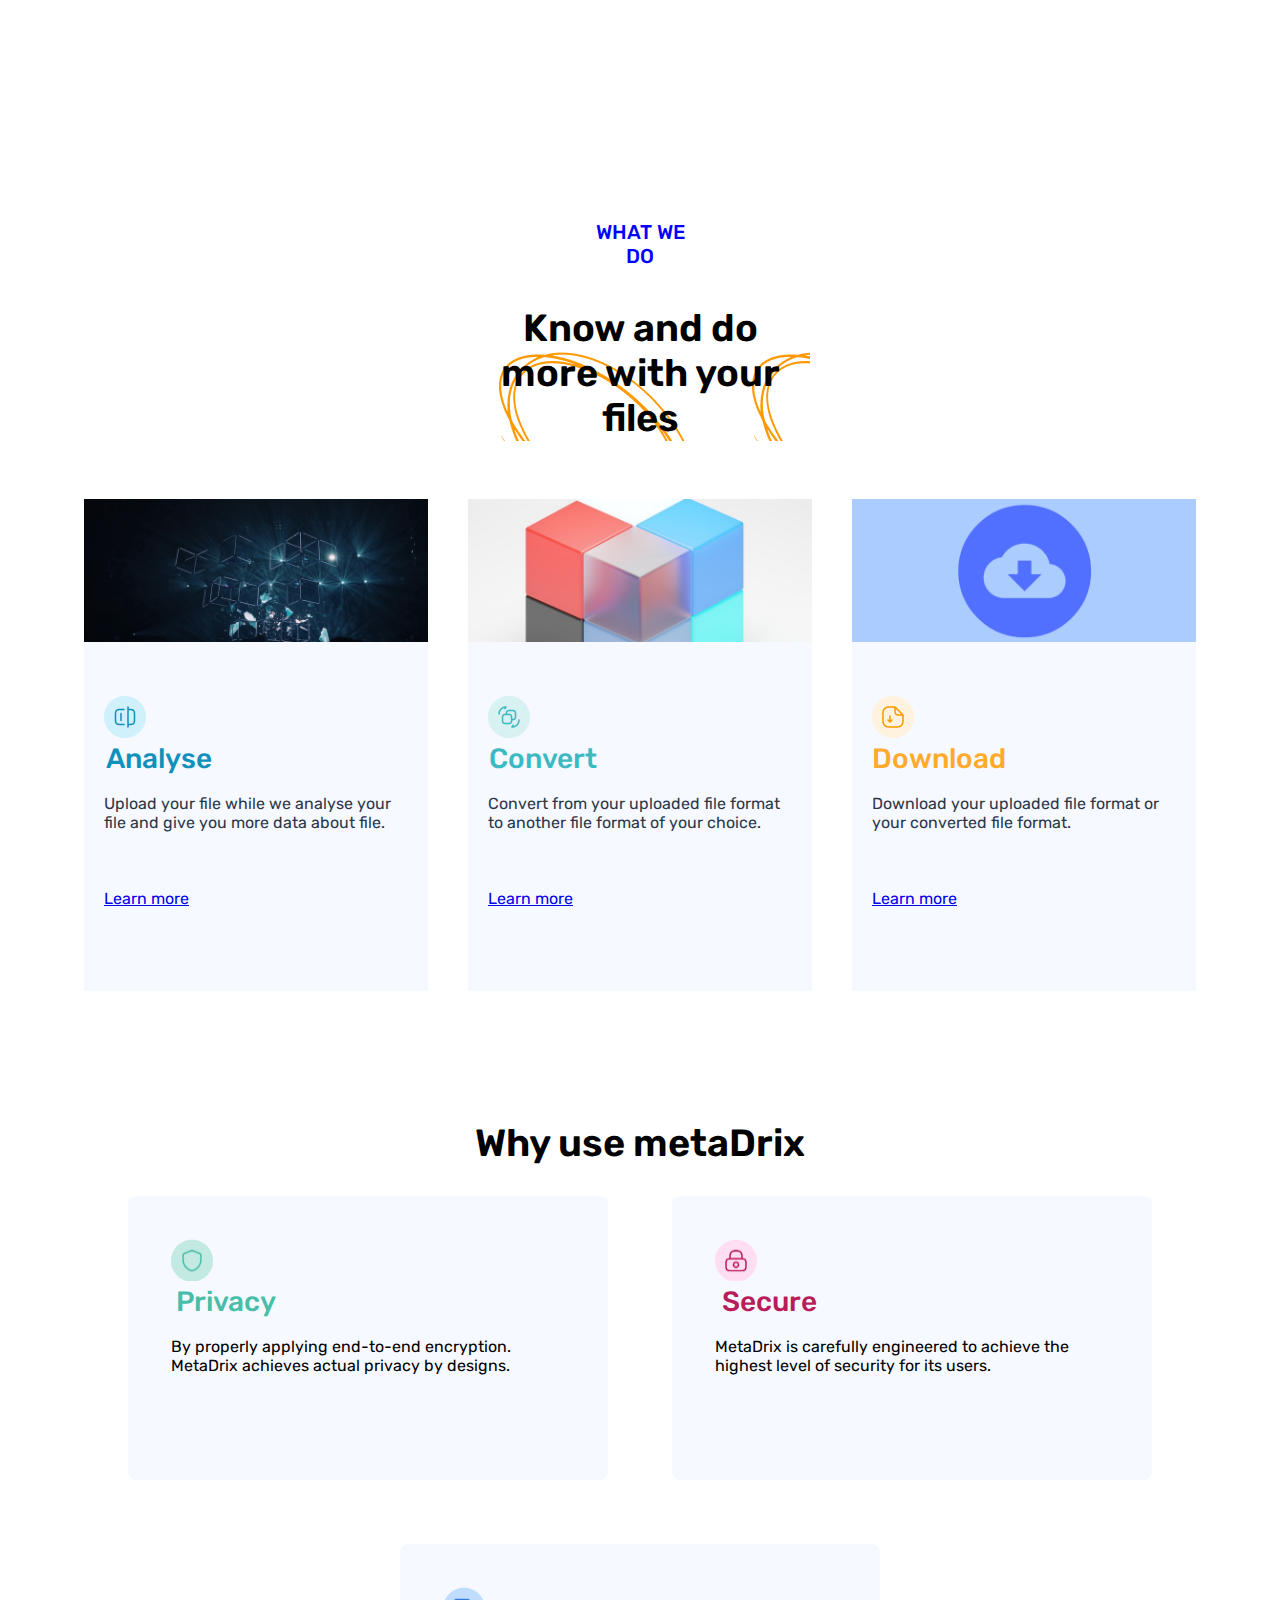
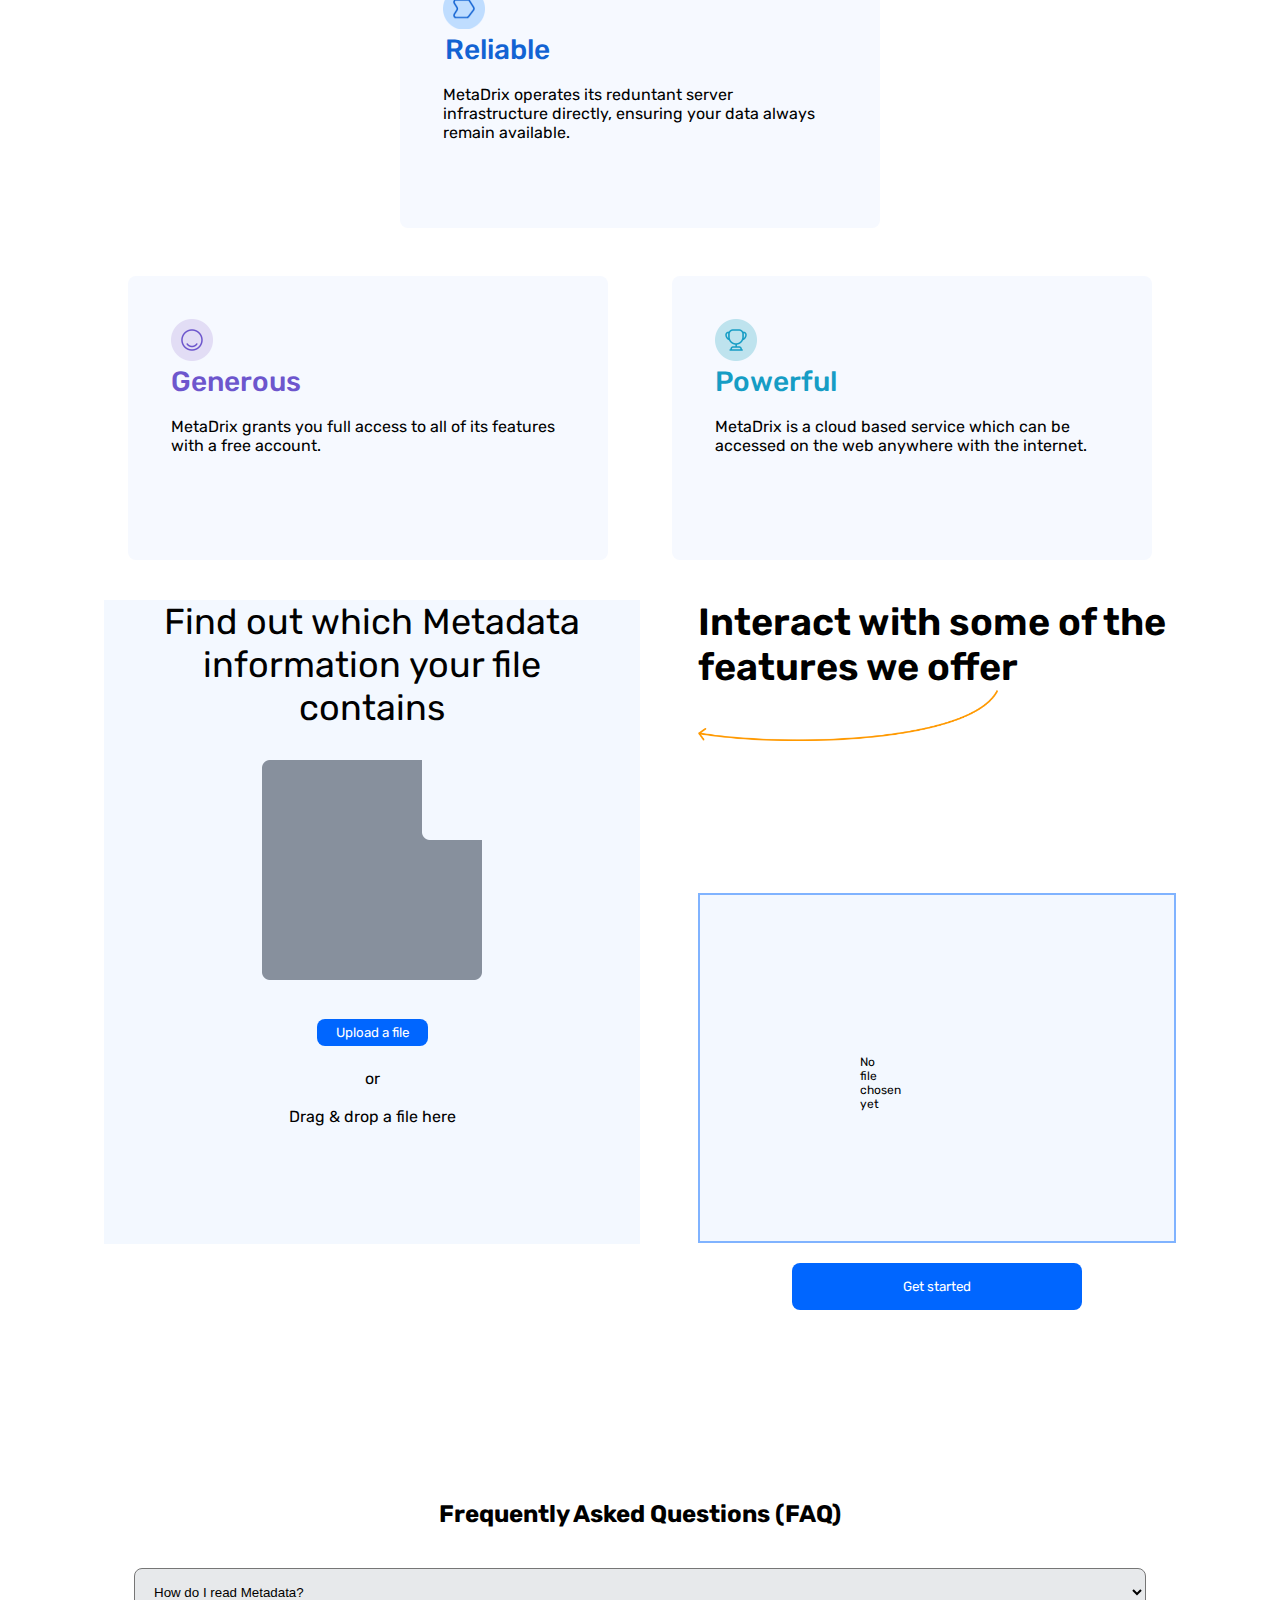
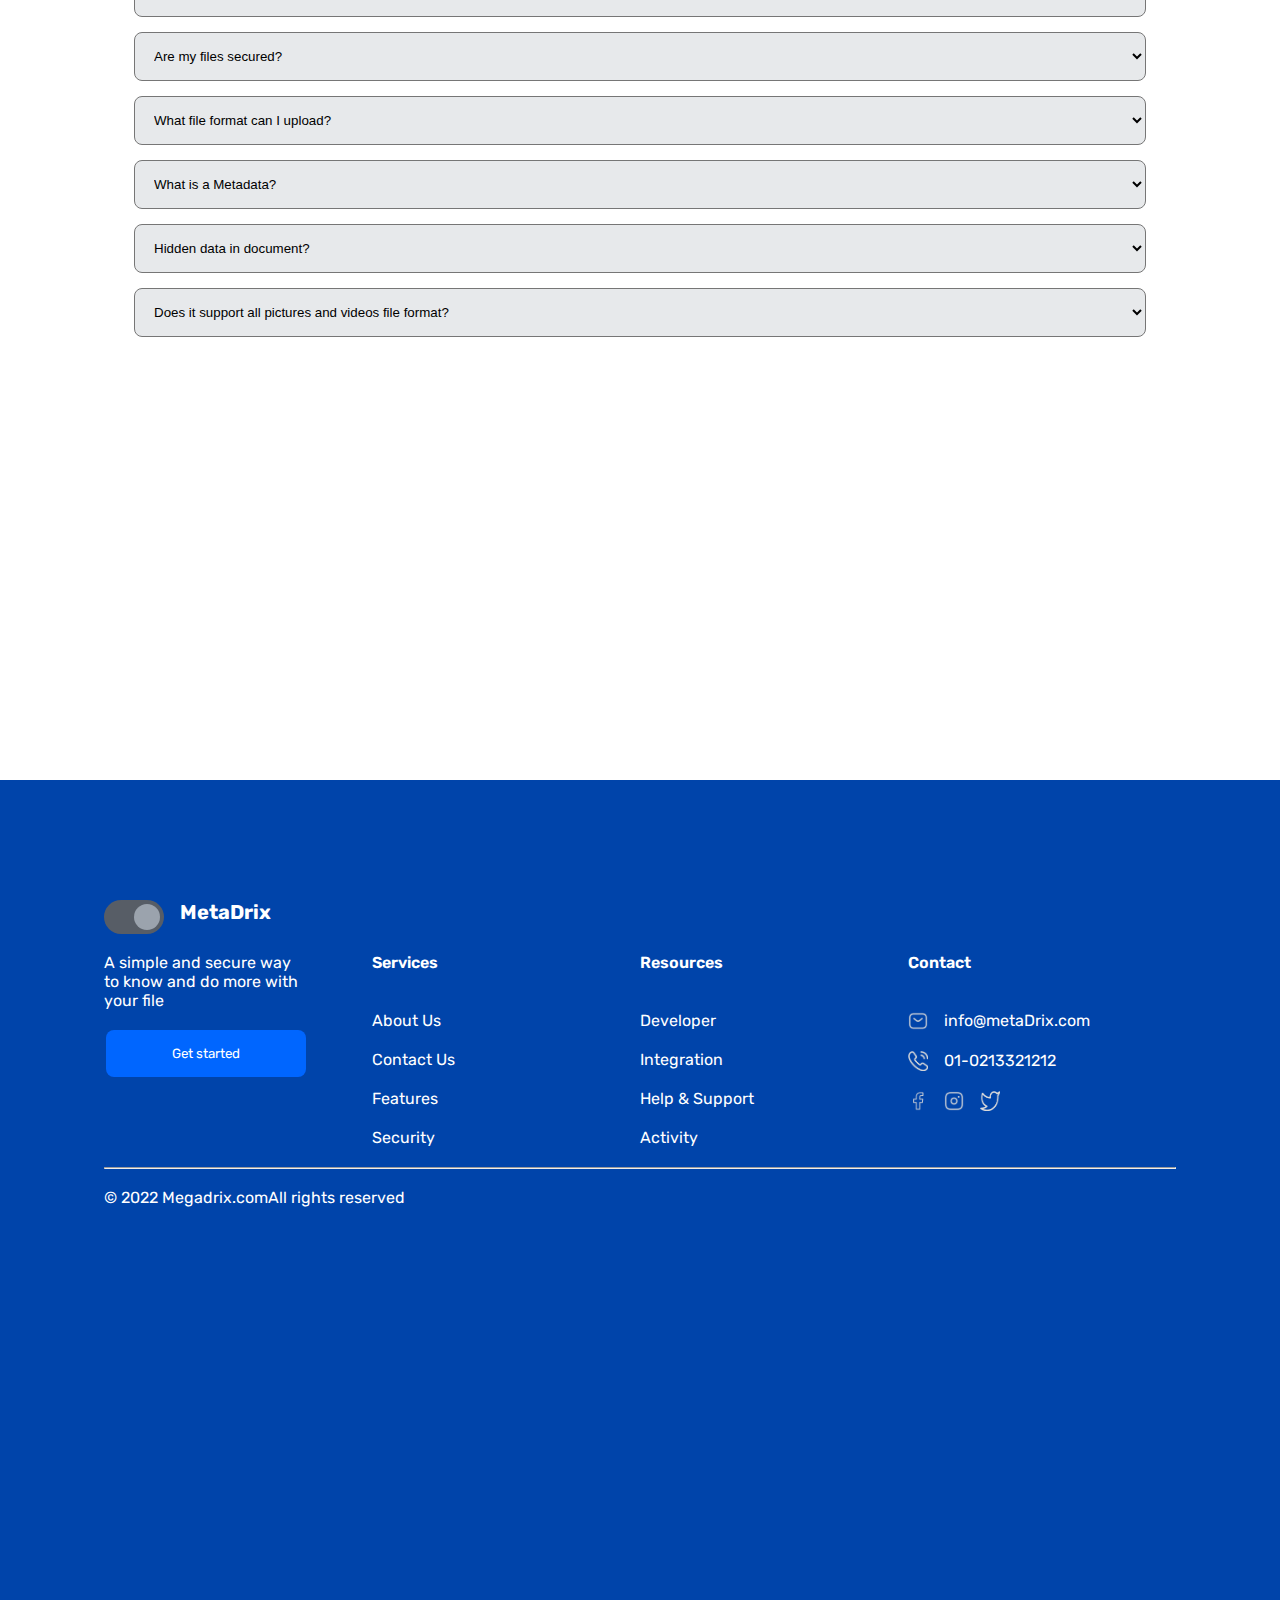
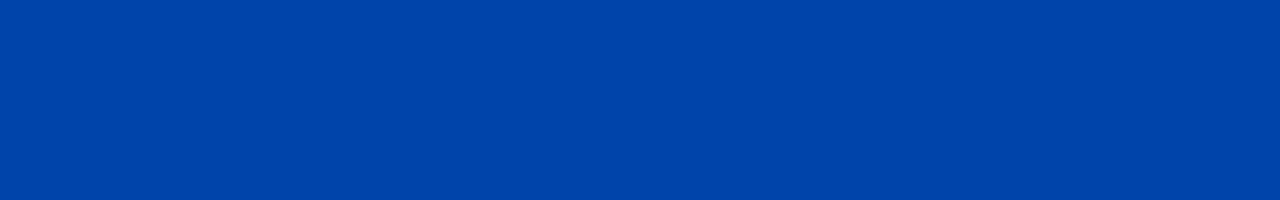
==== commit 69b4b3f5: "refactored" ====
--- a/index.html
+++ b/index.html
@@ -25,22 +25,22 @@
                       <img style="width: 200px;" src="./Frame 32.png" alt="png">
                 </div>
                 <div class="styles">
-                    <div>
-                        <a class="#" href="#"><i class="fa fa-fw fa-home"></i>
+                    <div class=".mylinks">
+                        <a href="#"><i class="fa fa-fw fa-home"></i>
                             <h4>Home</h4>
                           </a>
                     </div>
-                    <div>
+                    <div class=".mylinks">
                         <a href="#"><i class="fa fa-fw fa-search"></i>
                             <h4>Features</h4>
                           </a>
                     </div>
-                    <div>
+                    <div class=".mylinks">
                         <a href="#"><i class="fa fa-fw fa-envelope"></i>
                             <h4>About us</h4>
                           </a>
                     </div>
-                    <div>
+                    <div class=".mylinks">
                         <a href="#"><i class="fa fa-fw fa-user"></i>
                             <h4>Support</h4>
                           </a>
@@ -74,26 +74,62 @@
             <div class="container">
                 <div>
                    <div style="display: flex; justify-content: center;"><h2 class="file">Some supported file format</h2> <img style="width: 76.56px; height: 99.88px;" src="./5.png" alt="png"></div> 
-                    <div class="smallbo">
+                    <div>
                         <div class="smallbox">
                             <div class="pdf"> 
                                 <img src="./Group 31.png" alt="png">
                                 <p>.PDF</p>
                             </div>
-                            <div><img src="./Group 32.png" alt="png"></div>
-                            <div><img src="./Group 33 (1).png" alt="png"></div>
-                            <div><img src="./Group 34.png" alt="png"></div>
-                            <div><img src="./Group 35.png" alt="png"></div>
-                            <div><img src="./Group 36 (1).png" alt="png"></div>
-                            <div><img src="./Group 37.png" alt="png"></div>
+                            <div class="pdf">
+                                <img src="./Group 32.png" alt="png">
+                                <p>.SVG</p>
+                            </div>
+                            <div class="pdf">
+                                <img src="./Group 33 (1).png" alt="png">
+                                <p>.MP4</p>
+                            </div>
+                            <div class="pdf">
+                                <img src="./Group 34.png" alt="png">
+                                <p>.PPT</p>
+                            </div>
+                            <div class="pdf">
+                                <img src="./Group 35.png" alt="png">
+                                <p>.MP3</p>
+                            </div>
+                            <div class="pdf">
+                                <img src="./Group 36 (1).png" alt="png">
+                                <p>.MKV</p>
+                            </div>
+                            <div class="pdf">
+                                <img src="./Group 37.png" alt="png">
+                                <p>.AVI</p>
+                            </div>
                         </div>
                             <div class="smallbox2">
-                                <div><img src="./Group 38.png" alt="png"></div>
-                                <div><img src="./Group 39.png" alt="png"></div>
-                                <div><img src="./Group 40.png" alt="png"></div>
-                                <div><img src="./Group 41.png" alt="png"></div>
-                                <div><img src="./Group 42.png" alt="png"></div>
-                                <div><img src="./Group 43.png" alt="png"></div>
+                                <div class="pdf">
+                                    <img src="./Group 38.png" alt="png">
+                                    <p>.PNG</p>
+                                </div>
+                                <div class="pdf">
+                                    <img src="./Group 39.png" alt="png">
+                                    <p>.JPG</p>
+                                </div>
+                                <div class="pdf">
+                                    <img src="./Group 40.png" alt="png">
+                                    <p>.TXT</p>
+                                </div>
+                                <div class="pdf">
+                                    <img src="./Group 41.png" alt="png">
+                                    <p>.DOC</p>
+                                </div>
+                                <div class="pdf">
+                                    <img src="./Group 42.png" alt="png">
+                                    <p>.FLAC</p>
+                                </div>
+                                <div class="pdf">
+                                    <img src="./Group 43.png" alt="png">
+                                    <p>.JSON</p>
+                                </div>
                             </div>
                     </div>
 
@@ -109,7 +145,7 @@
                     <div class="flex">
                         <div>
                             <div>
-                                <img styles="width: px; height: 150px;" src="./Rectangle 19.png" alt="png">
+                                <img styles=" height: 150px;" src="./Rectangle 19.png" alt="png">
                             </div>
                             <div class="icons">
                                 <img class="icon" src="./Group 22.png" alt="png">
@@ -120,7 +156,7 @@
                     </div>
                     <div>
                         <div>
-                            <img styles="width: 360px; height: 150px;" src="./Rectangle 19 (1).png" alt="png">
+                            <img styles=" height: 150px;" src="./Rectangle 19 (1).png" alt="png">
                         </div>
                         <div class="icons">
                             <img class="icon" src="./Group 23.png" alt="png"><br>
@@ -131,7 +167,7 @@
                     </div>
                     <div>
                         <div>
-                            <img styles="width: px; height: 150px;" src="./Frame 69 (1).png" alt="png">
+                            <img styles=" height: 150px;" src="./Frame 69 (1).png" alt="png">
                         </div>
                         <div class="icons">
                             <img class="icon" src="./Group 24.png" alt="">
@@ -164,7 +200,7 @@
                         <p>MetaDrix operates its reduntant server infrastructure directly, ensuring your data always remain available.</p>
                     </div>
                 </div>
-                <div class="grid">
+                <div class="gridA">
                     <div class="grid1">
                         <img class="icon" src="Group 28.png" alt="png"><br>
                         <h3 style="color: #6D56CD;" class="h3">Generous</h3><br>
@@ -182,7 +218,7 @@
                     <div class="box1">
                         <h2 class="width">Find out which Metadata information your file contains</h2>
                         <img style="width: 220px; height: 220px; display: block; margin-left: auto; margin-right: auto; margin-top: 25px;" src="./Subtract.png" alt="png"><br>
-                        <button style="margin-top: 20px; display: block; margin-left: auto; margin-right: auto;" type="submit"> Upload a file</button><br>
+                        <button style="margin-top: 20px; display: block; margin-left: auto; margin-right: auto; width: 111px; height: 27px; padding: 4px 10px;" type="submit"> Upload a file</button><br>
                         <p style="text-align: center;">or</p><br>
                         <p style="text-align: center;">Drag & drop a file here</p>
                     </div>
@@ -195,7 +231,7 @@
                             <p class="box33">No file chosen yet</p>
                         </div>
                         <div class="">
-                            <button style="margin-top: 20px; display: block; margin-left: auto; margin-right: auto;" type="submit">Get started</button>
+                            <button style="width: 290px; margin-top: 20px; display: block; margin-left: auto; margin-right: auto;" type="submit">Get started</button>
                     </div>
                     </div>
                 </div>
@@ -233,7 +269,7 @@
                             </div>
                             <div class="types">
                                 <select>
-                                    <option value="Does it support all pictures and videos file format?">Does it support all pictures and videos file format?</option>
+                                    <option  value="Does it support all pictures and videos file format?">Does it support all pictures and videos file format?</option>
                                 </select>
                             </div>
                         </div>
@@ -244,12 +280,12 @@
 
             <footer>
                 <div class="container">
-                    <div style="display: flex;">
+                    <div style="display: flex; gap: 1em;">
                         <label class="switch">
                             <input type="checkbox" checked>
                             <span class="slider round"></span>
                           </label>
-                          <div><h2>MetaDrix</h2></div>
+                          <div><h2 style="width: 91px; height: 24px; font-weight: 700; font-size: 20px; line-height: 24px; margin: auto;">MetaDrix</h2></div>
                     </div><br>
                 <div class="flexdirection">
                     <div>
@@ -295,7 +331,7 @@
                     </div>
                 </div>
                 <hr><br>
-                <div style="display: flex;" >
+                <div class="flex3" style="display: flex;" >
                     <div><p>
                         &copy; 2022 Megadrix.com   
                     </p></div>
--- a/style.css
+++ b/style.css
@@ -8,12 +8,24 @@
 }
 body{
     font-family: 'Rubik', sans-serif;
-}
+
+}
+
+@media screen and (max-width: 600px) {
+    .container{
+        padding: 20px 27px;
+    }
+
+    .form{
+        width: 382px;
+    }
+    
+ }
 .container{
-    width: 1024px;
+    width: 1440px;
     max-width: 100%;
     min-height: 100vh;
-    padding: 20px;
+    padding: 20px 104px;
     margin: 0 auto;
 }
 
@@ -25,6 +37,12 @@
 .nabar>div{
     flex: 2;
 }
+
+@media screen and (max-width: 600px) {
+    .nabar{
+        flex-direction: column;
+    }
+ }
 .nabar{
     display: flex;
     align-items: center;
@@ -51,7 +69,6 @@
 
 .form{
     background-color: white;
-    width: 100%;
     padding: 30px;
     margin: 10px 0;
     font-family: 'Rubik', sans-serif;
@@ -59,27 +76,54 @@
 
 option{
     font-family: 'Rubik', sans-serif;
+    width: 331px;
+height: 33px;
+font-weight: 500;
+font-size: 28px;
+line-height: 33px;
 }
 
 select{
     width: 100%;
-    padding: 12px;
+    padding: 15px;
     margin-bottom: 15px;
     border-radius: 8px;
     text-align: left;
     background: #E7E9EB;
 }
+
+@media screen and (max-width: 600px) {
+    .grid{
+     flex-direction: column;
+    }
+    .gridA{
+     flex-direction: column;
+    }
+    .grid1{
+        width: 100%;
+    }
+ }
+
 .grid{
     display: flex;
     justify-content: center;
-}
-.grid>div{
-    width: 360px;
+    flex-wrap: wrap;
+    gap: 4rem;
+    margin-bottom: 3rem;
+}
+.grid1{
+    width: 480px;
     height: 284px;
-    margin: 20px;
     background: #F6F9FF;
     border-radius: 8px;
-    padding: 20px;
+    padding: 43px;
+}
+
+.gridA{
+    display: flex;
+    justify-content: center;
+    flex-wrap: wrap;
+    gap: 4rem;
 }
 .gridtext{
     font-size: 38px;
@@ -120,22 +164,41 @@
     align-items: center;
     flex-wrap: wrap;
 }
+@media screen and (max-width: 600px) {
+    .flex{
+        flex-direction: column;
+        flex-wrap: wrap;
+        gap: 4rem;
+    }
+    
+    .text{
+        margin: 100px;
+    }
+ }
 .flex{
     display: flex;
     justify-content: center;
-    height: 492px;
+    
+    
 }
 .flex>div{
     margin: 20px;
     background: #F6F9FF; 
     justify-content: center;
     align-items: center;
-    
+    height: 492px;
+    width: ;
 }
 
 .text{
     color: blue;
     text-align: center;
+    font-weight: 500;
+    font-size: 20px;
+    line-height: 24px;
+    width: 121px;
+    height: 24px;
+    margin: 0 auto;
 }
 .h{
     background-image: url('./40.png');
@@ -176,6 +239,20 @@
     float: end;
     
 }
+
+/* @media screen and (max-width: 600px) {
+    .styles {
+        overflow: hidden;
+    
+        position: relative;
+      }
+
+      .styles .myLinks {
+        display: none;
+      }
+      
+ } */
+
 .styles{
     display: flex;
 }
@@ -244,32 +321,60 @@
 }
 .box{
     display: flex;
-}
-.box>div{
- margin: 20px;   
- justify-content: space-between;
- width: 50%;
-
-}
+    justify-content: space-between;
+}
+
+@media screen and (max-width: 600px) {
+   .box{
+    flex-direction: column;
+   } 
+   .grid{
+    flex-direction: column;
+   }
+   .grid{
+    flex-direction: column;
+   }
+   .gridtext{
+    width: 219px;
+height: 28px;
+font-size: 24px;
+margin: auto;
+   }
+   }
+
+ 
 .box1{
     background-color: #F3F8FF;
-    width: 50%;
-    height: 500px;
+    width: 100%;
+    height: 644px;
+    flex-basis: 50%;
     /* top: 3638px;
     left: 104px;
     margin: auto; */
 }
+.box22{
+    width: 100%;
+    flex-basis: 40%;
+
+
+}
 .box3{
     background-color: #F3F8FF;
-    /* width: 499px; */
+    width: 100%;
     height: 350px;
-    margin-top: 73px;
+    margin-top: 148px;
+    border: 2px solid #80B3FF;
 
 
 }
 .box33{
     text-align: center;
     padding: 160px;
+    font-weight: 400;
+font-size: 12px;
+line-height: 14px;
+width: 132px;
+height: 19px;
 }
 .box2{
     margin-bottom: 50px;
@@ -278,10 +383,7 @@
     width: 300px;
 }
 
-.box22{
-    height: 500px;
-
-}
+
 .switch {
     position: relative;
     display: inline-block;
@@ -382,13 +484,16 @@
     line-height: 24px;
     text-align: left;
 }
-.width{
-    width: ;
-}
+
 .interact_text{
     text-align: left;
     font-weight: 600;
-    
+    font-size: 38px;
+    line-height: 45px;
+    width: 478px;
+    height: 90px;
+    right: 125px;
+    top: 3638px;
 }
 .smallbox{
     display: flex;
@@ -418,9 +523,27 @@
    left: 25.63px;
    bottom: 1rem;
    right: 1rem;
-    top: 71.7px;
-}
-
-@media screen and (max-width: 786px) {
-    .container
+   top: 71.7px;
+   font-weight: 700;
+   font-size: 19.8736px;
+   line-height: 24px;
+   color: #FFFFFF;;
+}
+.width{
+    font-weight: 400;
+    font-size: 36px;
+    text-align: center;
+    width: 438px;
+height: 135px;
+left: 83px;
+top: 32px;
+margin: auto;
+
+}
+.flex33>div{
+    margin: 0 auto;
+}
+
+@media screen and (max-width: 600px) {
+    
 }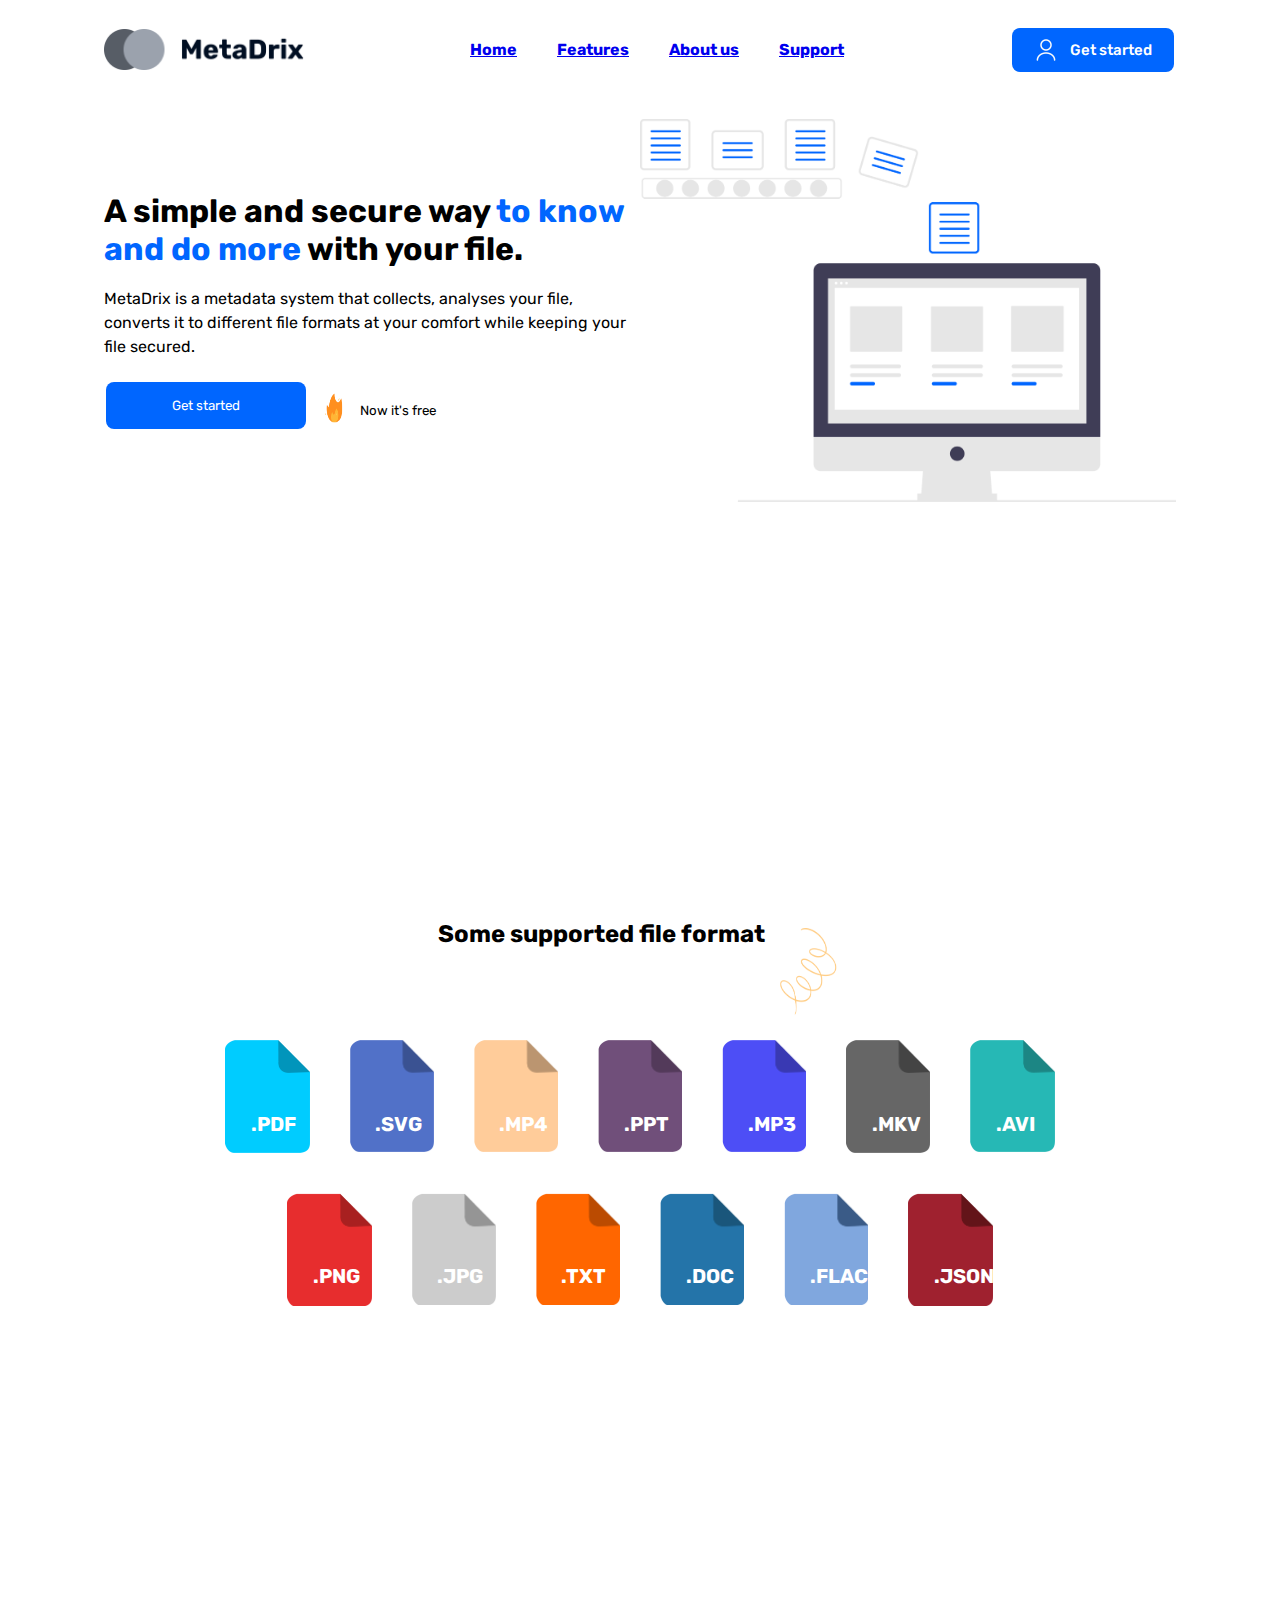
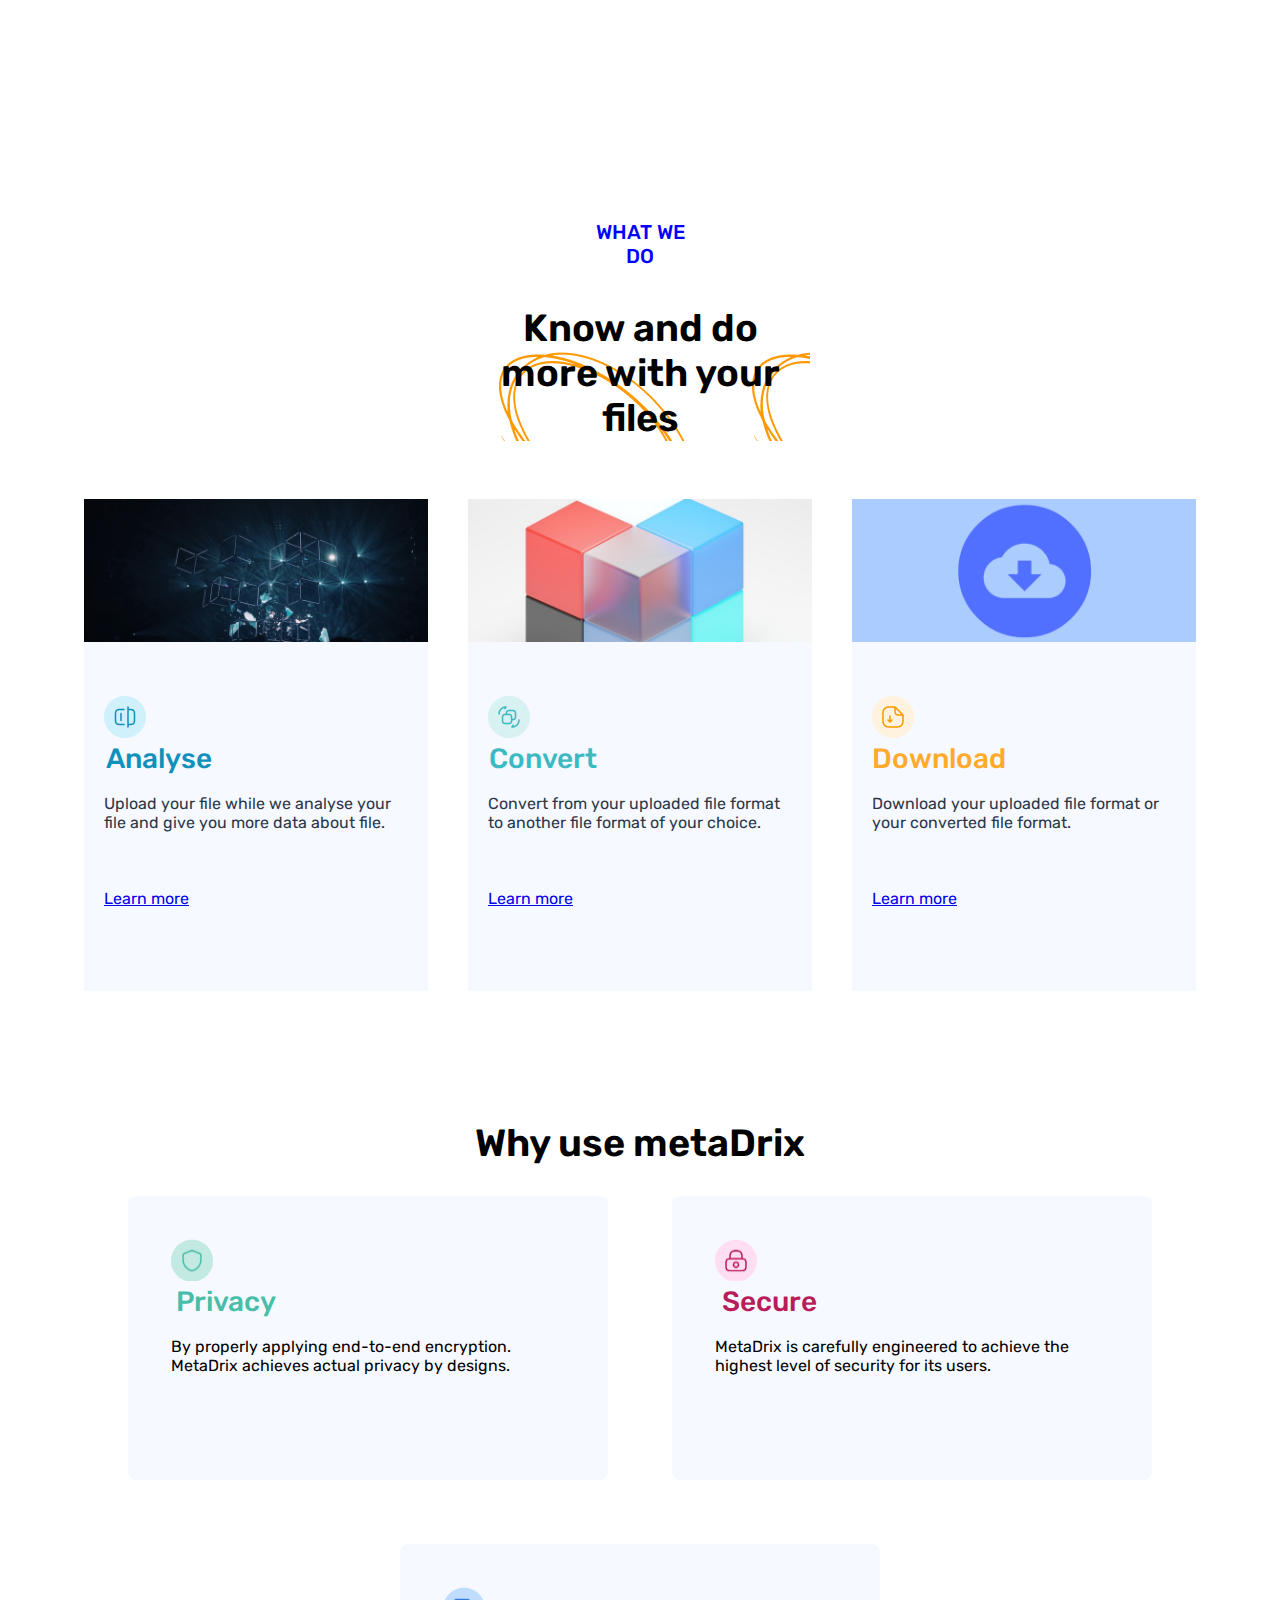
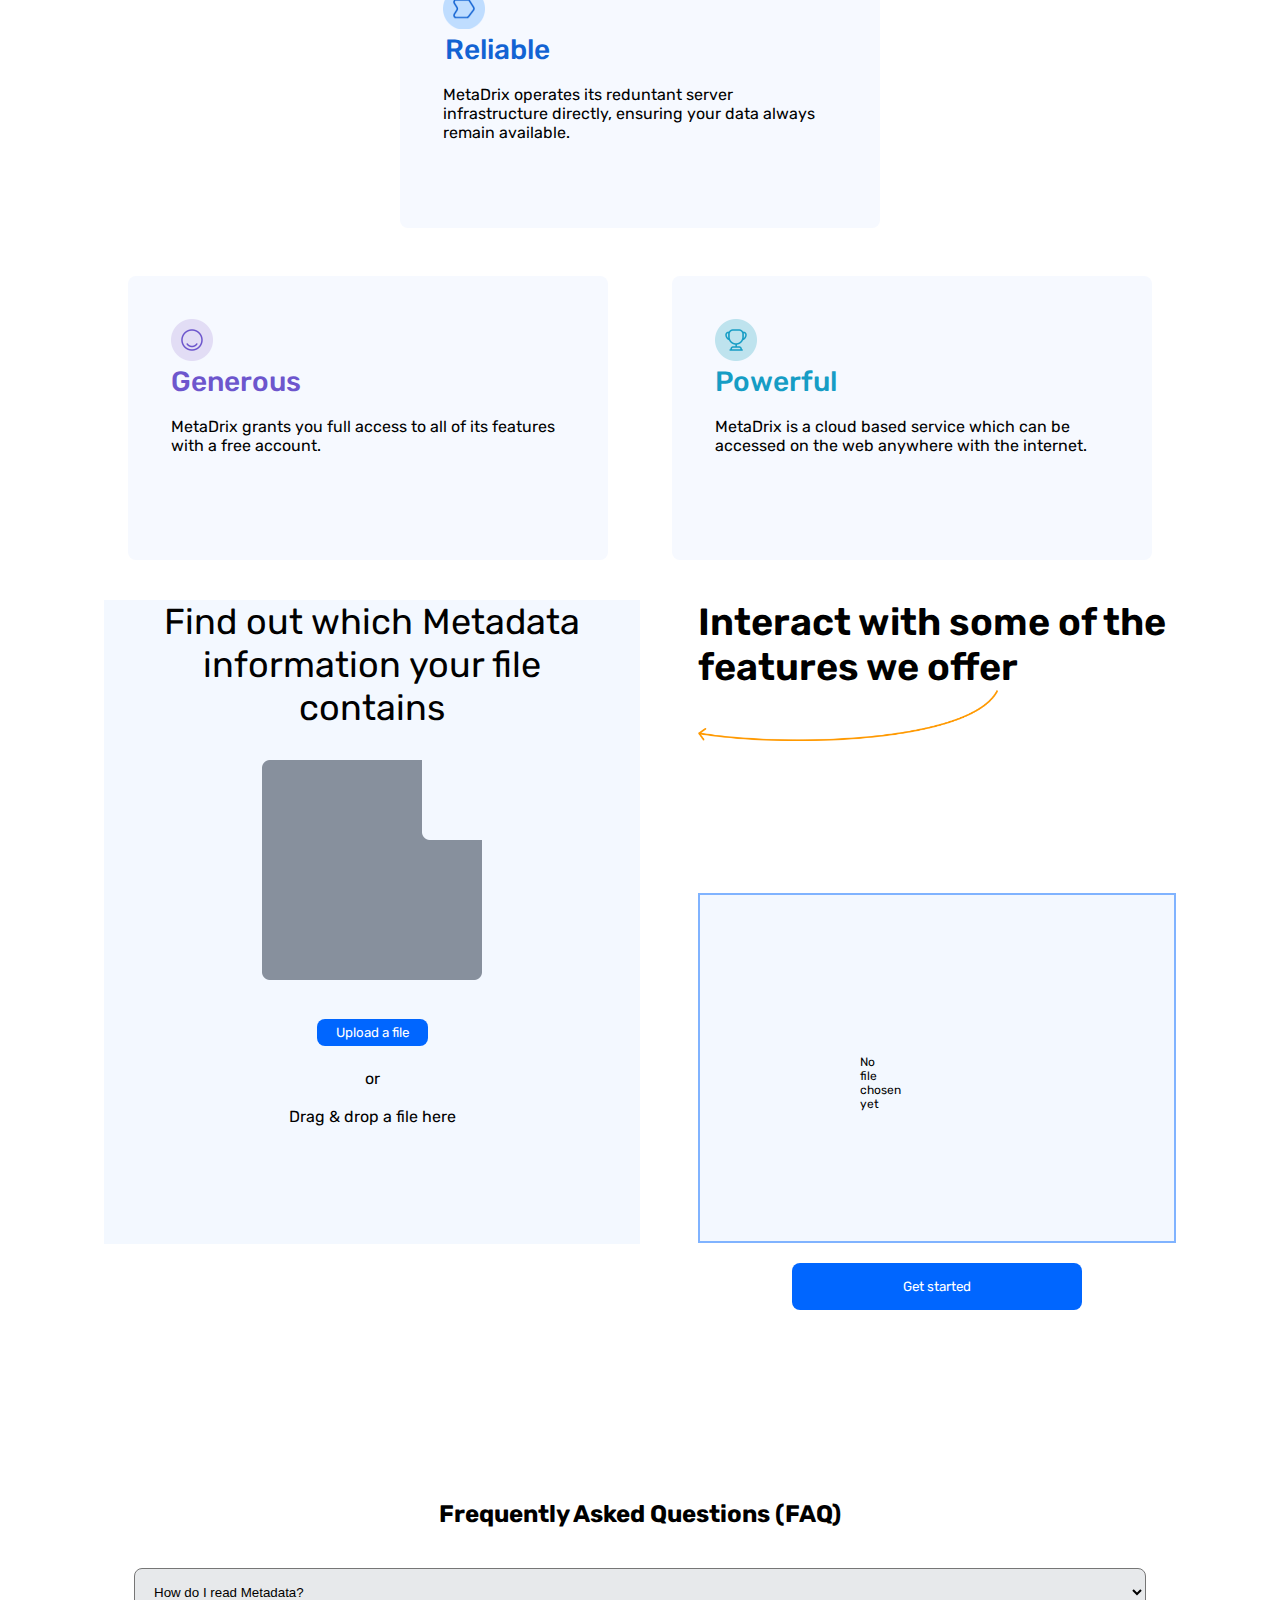
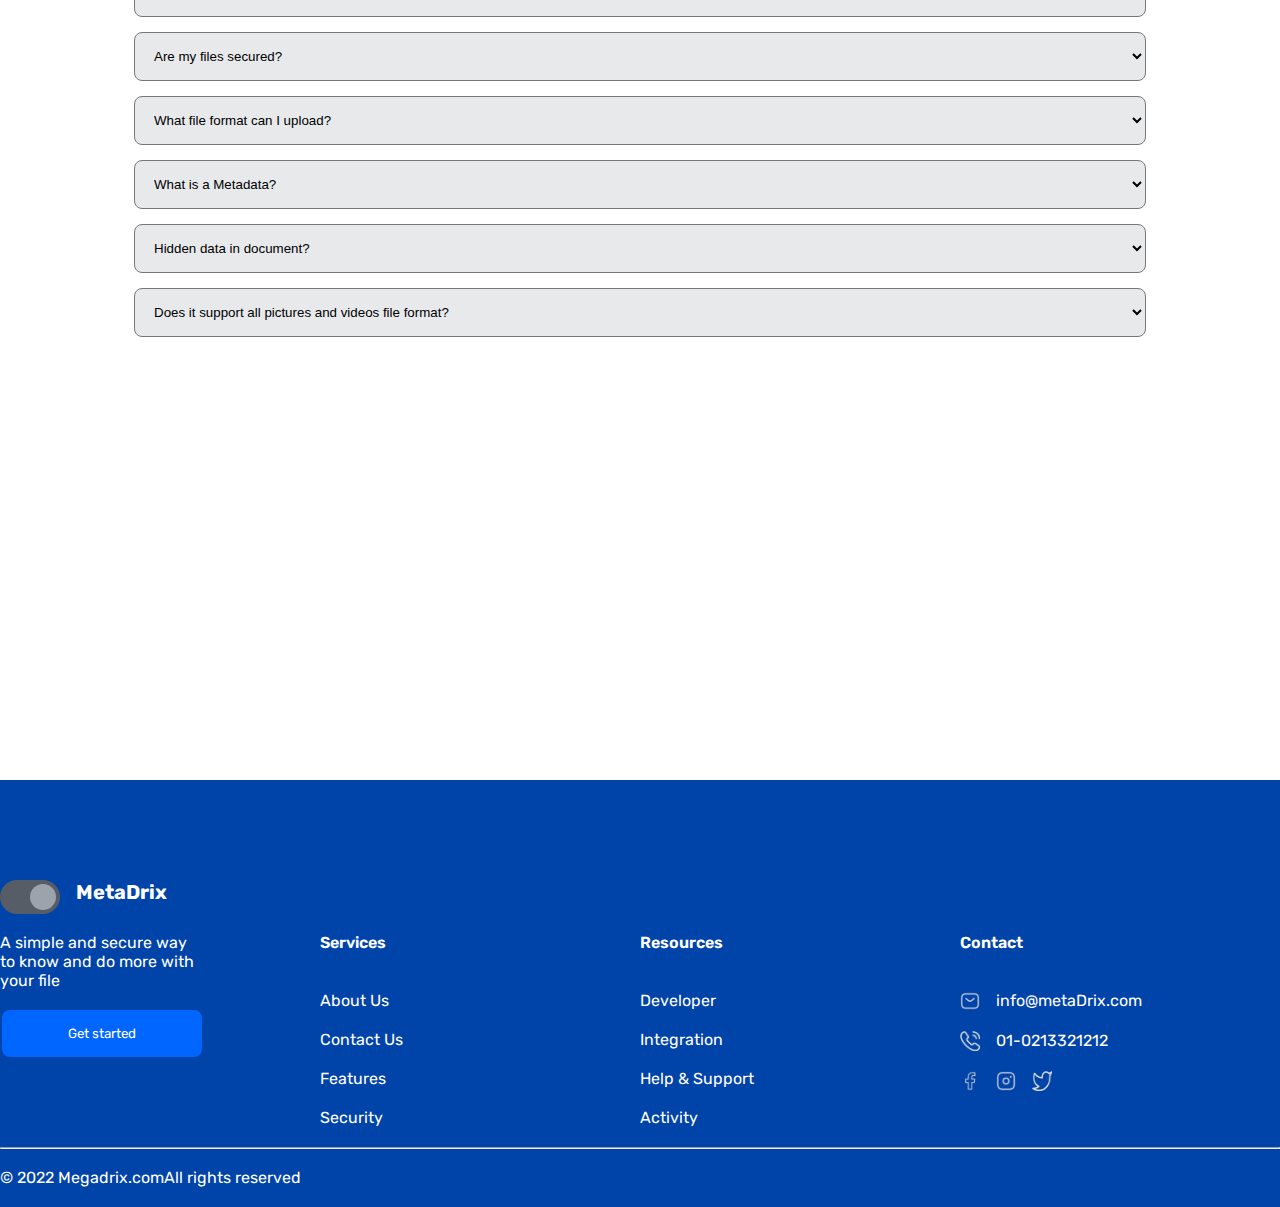
==== commit e6207920: "refactored" ====
--- a/index.html
+++ b/index.html
@@ -279,7 +279,7 @@
         </main>
 
             <footer>
-                <div class="container">
+                <!-- <div class="container"> -->
                     <div style="display: flex; gap: 1em;">
                         <label class="switch">
                             <input type="checkbox" checked>
